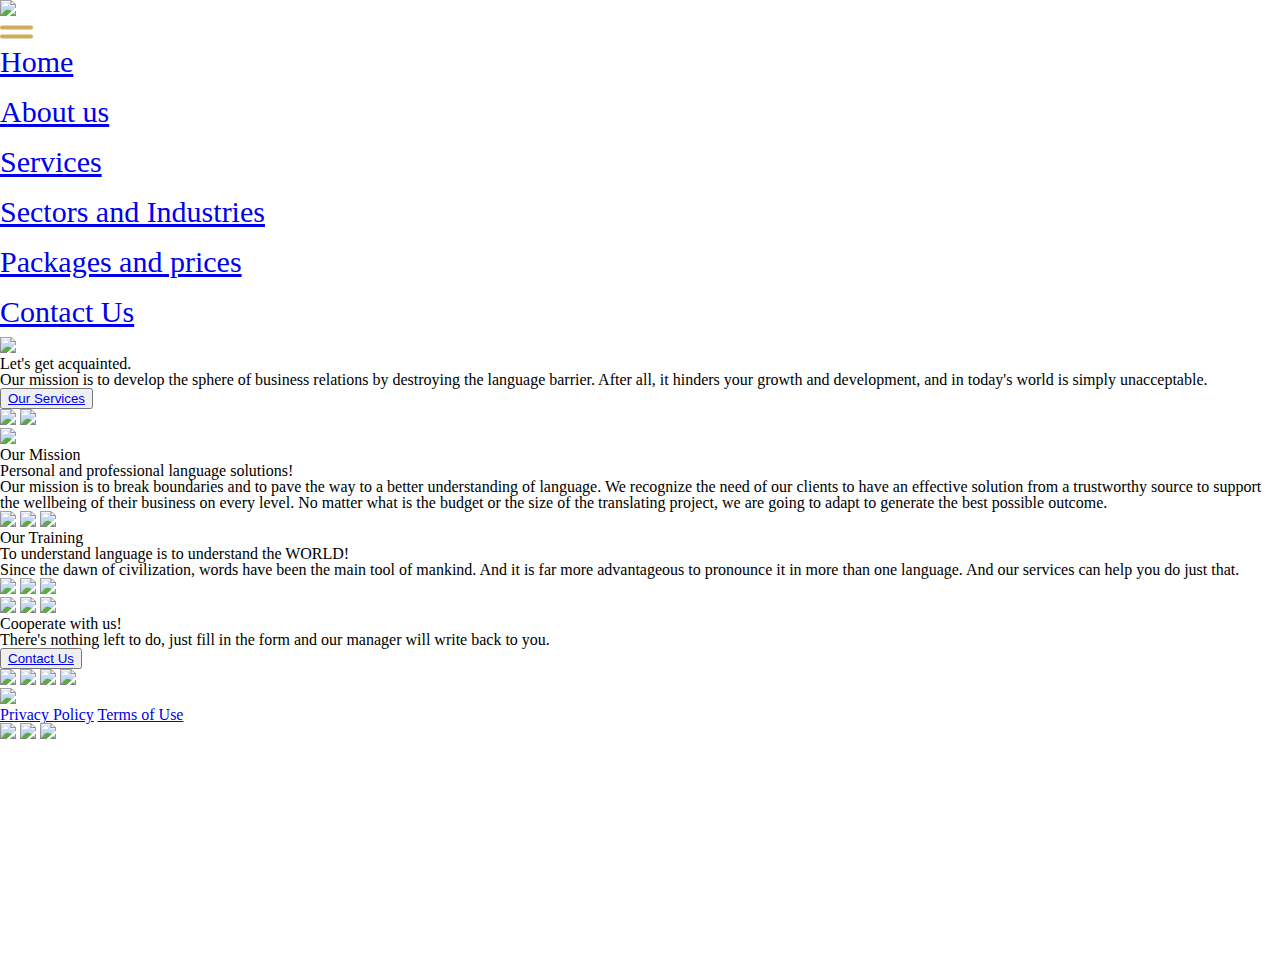
==== public_html/pages/aboutUs/index.html @ ed50fe76 "deleted unused css" ====
<!DOCTYPE html>
<html lang="eng" data-livestyle-extension="available">
  <head>
    <meta http-equiv="Content-Type" content="text/html; charset=UTF-8" />

    <meta name="viewport" content="width=device-width, initial-scale=1.0" />
    <title>About Us</title>

    <link rel="shortcut icon" href="favicon.ico" />
    <link rel="icon" href="favicon.ico" />
    <link rel="stylesheet" href="/reg-form/intlTelInput.css" />
    <link rel="stylesheet" href="/public_html/css/burger.css" />
    <link rel="stylesheet" href="/public_html/css/reset.css" />
    <link rel="stylesheet" href="/public_html/css/styles_mobile.css" />
    <link rel="stylesheet" href="/public_html/css/styles_tablet.css" />
    <link rel="stylesheet" href="/public_html/css/styles_desktop.css" />

  </head>

  <body>
    <header class="header">
      <div class="">
        <div class="topBlock container">
          <img class="logoImgTop" src="./images/mainLogo.png" />
          <nav role="navigation" class="nav">
            <div id="menuToggle" class="burgerMenu">
              <!--
              A fake / hidden checkbox is used as click reciever,
              so you can use the :checked selector on it.
              -->
              <input type="checkbox" />

              <!--
              Some spans to act as a hamburger.
              
              They are acting like a real hamburger,
              not that McDonalds stuff.
              -->

              <span></span>
              <span></span>

              <!--
              Too bad the menu has to be inside of the button
              but hey, it's pure CSS magic.
              -->
              <ul id="menu" class="navList">
                <a href="../../index.html" class="navLink">
                  <li class="navText">Home</li>
                </a>
                <a href="index.html" class="navLink">
                  <li class="navText">About us</li>
                </a>

                <a href="../services/index.html" class="navLink">
                  <li class="navText">Services</li>
                </a>
                <a href="../sectorsAndIndustries/index.html" class="navLink">
                  <li class="navText">Sectors and Industries</li>
                </a>
                <a href="../packagesAndPrices/index.html" class="navLink">
                  <li class="navText">Packages and prices</li>
                </a>

                <a href="../ContactUs/index.html" class="navLink">
                  <li class="navText contact">Contact Us</li>
                </a>
              </ul>
            </div>
          </nav>
          <nav class="desktopNav">
            <ul class="navList">
              <a href="../../index.html" class="navLink">
                <li class="navText">Home</li>
              </a>
              <a href="index.html" class="navLink">
                <li class="navText">About us</li>
              </a>

              <a href="../services/index.html" class="navLink">
                <li class="navText">Services</li>
              </a>
              <a href="../sectorsAndIndustries/index.html" class="navLink">
                <li class="navText">Sectors and Industries</li>
              </a>
              <a href="../packagesAndPrices/index.html" class="navLink">
                <li class="navText">Packages and prices</li>
              </a>

              <a href="../ContactUs/index.html" class="navLink">
                <li class="navText contact">Contact Us</li>
              </a>
            </ul>
          </nav>
        </div>
        <div class="headerContent container">
          <img class="squaresTopDesktop" src="./images/desktopSquaresTop.png" />
          <div class="textBlock desktopTopBlock">
            <h1 class="headerTitle title">Let's get acquainted.</h1>
            <p class="headerText ordinaryText">
              Our mission is to develop the sphere of business relations by
              destroying the language barrier. After all, it hinders your growth
              and development, and in today's world is simply unacceptable.
            </p>
            <button class="mainButton">
              <a href="../services/index.html" class="mainButtonText"
                >Our Services</a
              ><span class="arrow"></span>
            </button>
          </div>
          <div class="imgBlock">
            <img class="topHeaderSquares" src="./images/squaresHeader.png" />
            <img class="topImg" src="./images/teacher (1).png" />
          </div>
          <img class="squaresBotDesktop" src="./images/desktopSquares.png" />
        </div>
      </div>
    </header>
    <main class="main">
      <section class="infoSection">
        <div class="infoCard container">
          <div class="textBlock">
            <h2 class="infoSubtitle orange">Our Mission</h2>
            <h1 class="InfoTitle title">
              Personal and professional language solutions!
            </h1>
            <p class="InfoText ordinaryText">
              Our mission is to break boundaries and to pave the way to a better
              understanding of language. We recognize the need of our clients to
              have an effective solution from a trustworthy source to support
              the wellbeing of their business on every level. No matter what is
              the budget or the size of the translating project, we are going to
              adapt to generate the best possible outcome.
            </p>
          </div>
          <div class="imgBlock">
            <img class="squaresTop" src="./images/infoSquaresTop.png" />
            <img class="topImg" src="./images/planet.png" />
            <img class="squaresBot" src="./images/infoSquaresBot.png" />
          </div>
        </div>
        <div class="infoCard container">
          <div class="textBlock">
            <h2 class="infoSubtitle green">Our Training</h2>
            <h1 class="InfoTitle title">
              To understand language is to understand the WORLD!
            </h1>
            <p class="InfoText ordinaryText">
              Since the dawn of civilization, words have been the main tool of
              mankind. And it is far more advantageous to pronounce it in more
              than one language. And our services can help you do just that.
            </p>
            
          </div>
          <div class="imgBlock">
            <img
              class="squaresTop reverse top"
              src="./images/infoSquaresTop.png"
            />
            <img class="topImg" src="./images/office.png" />
            <img class="squaresBot reverse" src="./images/infoSquaresBot.png" />
          </div>
        </div>
      </section>
    </main>
    <section class="contactUs container">
      <img
        class="squaresTopDesktop contactSquareTop"
        src="./images/desktopSquaresTop.png"
      />
      <img
        class="squaresTopDesktop contactSquareTop right"
        src="./images/desktopSquaresTop.png"
      />
      <img class="photoCenter" src="./images/cafe.png" />
      <div class="textBlockContact">
        <h1 class="contactTitle title">Cooperate with us!</h1>
        <p class="contactText ordinaryText">
          There's nothing left to do, just fill in the form and our manager will
          write back to you.
        </p>
        <button class="mainButton">
          <a href="../ContactUs/index.html" class="mainButtonText"
            >Contact Us</a
          ><span class="arrow"></span>
        </button>
      </div>
      <img class="photoTop" src="./images/girl.png" />
      <img class="photoBot" src="./images/laptop.png" />
      <img
        class="squaresBotDesktop contactSquareBot"
        src="./images/desktopSquares.png"
      />
      <img
        class="squaresBotDesktop contactSquareBot right"
        src="./images/desktopSquares.png"
      />
    </section>
    <footer class="footer desktopWrapper container">
      <img class="logoFooter" src="./images/mainLogo.png" />
      <div class="termsNPrivacy">
        <a href="../privacy/index.html" class="privacy">Privacy Policy</a>
        <a href="../terms/index.html" class="terms">Terms of Use</a>
      </div>
      <div class="socials">
        <a href="https://uk-ua.facebook.com/" class="socialLink">
          <img class="socialImg" src="./images/facebook.png"
        /></a>
        <a href="https://ru.linkedin.com/" class="socialLink">
          <img class="socialImg" src="./images/linkedin.png"
        /></a>
        <a href="https://twitter.com/" class="socialLink">
          <img class="socialImg" src="./images/twitter.png"
        /></a>
      </div>
    </footer>

    <script src="js/jquery.js"></script>
  </body>
</html>
---- public_html/css/burger.css ----
#menuToggle {
  display: block;
  position: relative;
  transform: translateY(50%);
  z-index: 1;
  -webkit-user-select: none;
  user-select: none;
}

.navList {
  min-width: 1vw;
}

#menuToggle a {
  text-decoration: none;
  color: white;
  outline: none;
  transition: color 0.3s ease;
}

#menuToggle a:hover {
  color: #d0ac5b;
}

#menuToggle input {
  display: block;
  width: 40px;
  height: 32px;
  position: absolute;
  top: -7px;
  left: -5px;
  cursor: pointer;
  opacity: 0;
  /* hide this */
  z-index: 2;
  /* and place it over the hamburger */
  -webkit-touch-callout: none;
}

/*
 * Just a quick hamburger
 */

#menuToggle span {
  display: block;
  width: 33px;
  height: 4px;
  margin-bottom: 5px;
  position: relative;
  background: #d0ac5b;
  border-radius: 3px;
  z-index: 1;
  transform-origin: 4px 0px;
  transition: transform 0.5s cubic-bezier(0.77, 0.2, 0.05, 1), background 0.5s cubic-bezier(0.77, 0.2, 0.05, 1), opacity 0.55s ease;
}

#menuToggle span:first-child {
  transform-origin: 0% 0%;
}

#menuToggle span:nth-last-child(2) {
  transform-origin: 0% 100%;
}

/* 
 * Transform all the slices of hamburger
 * into a crossmark.
 */

#menuToggle input:checked~span {
  opacity: 1;
  transform: rotate(45deg) translate(-2px, -1px);
  background: #d0ac5b;
}

/*
 * But let's hide the middle one.
 */

#menuToggle input:checked~span:nth-last-child(3) {
  opacity: 0;
  transform: rotate(0deg) scale(0.2, 0.2);
}

/*
 * Ohyeah and the last one should go the other direction
 */

#menuToggle input:checked~span:nth-last-child(2) {
  transform: rotate(-45deg) translate(0, -1px);
}

/*
 * Make this absolute positioned
 * at the top left of the screen
 */

#menu {
  position: absolute;
  
  text-align: center;
  padding-top: 125px;
  right: calc(0% - 20px);
  top: calc(0% - 45px);
  width: 100vw;
  height: 100vh;
  background: #240c0c;
  list-style-type: none;
  -webkit-font-smoothing: antialiased;
  /* to stop flickering of text in safari */
  transform-origin: 0% 0%;
  transform: translate(100%, 0);
  transition: transform 0.5s cubic-bezier(0.77, 0.2, 0.05, 1);
}

.navText {
  padding: 10px 0;
  font-size: 30px;
  transition: 0.3s;
}

/* li:hover {
    transform: scale(1.1);
} */

/*
 * And let's slide it in from the left
 */

#menuToggle input:checked~ul {
  transform: none;
}

.accordion {
  cursor: pointer;
}

/* .active, .accordion:hover {
      background-color: #FF8718;
    } */

.panel {
  max-height: 0;
  overflow: hidden;
  transition: max-height 0.2s ease-out;
}



.active:after {
  padding-top: 1vh;
}

.triangle {
  width: 10px;
  min-width: 10px;
  min-height: 10px;
  height: 10px;
  background-image: linear-gradient(to right bottom, transparent 50%, white 0), linear-gradient(to right top, white 50%, transparent 0);
  background-size: 50% 100%;
  background-repeat: no-repeat;
  background-position: left, right;
  transform: rotate(180deg);
  transition: transform 0.1s ease-in;
  margin-left: 10px;
}

.innerMenu {
  display: flex;
  justify-content: center;
  align-items: center;
  margin-right: -10px;
}

.whatWeOfferLink {
  margin-right: 10px;
}

.navTextSmall {
  font-size: 20px ;
}

.careers {
  margin-top: 40px !important;
  width: 90%;
  margin: 0 auto;
  padding: 18px 0;
  background-color: #D0AC5B;
}

.linkedinTop, .facebookTop {
  max-width: 22px;
  width: 100%;
  height: auto;
  margin-top: 50px;
}

@media (min-width: 720px) {
  
  #menu {
    right: calc(0% - 40px);
    top: calc(0% - 120px);
    padding-top: 150px;
  }
  .careers {
    max-width: 380px;
    width: 100%;
    padding: 10px 0 !important;
  }
  #menu li {
    padding: 0;
    margin-bottom: 40px;
  }
  .navTextSmall {
    margin-bottom: 20px;
  }
}
---- public_html/css/styles_mobile.css ----
@font-face {
  font-family: "";
  src: url("");
  font-weight: normal;
  font-style: normal;
}
---- public_html/css/styles_tablet.css ----
@media (min-width: 720px) {
   
}
---- public_html/css/styles_desktop.css ----
@media (min-width: 1024px) {
  
}
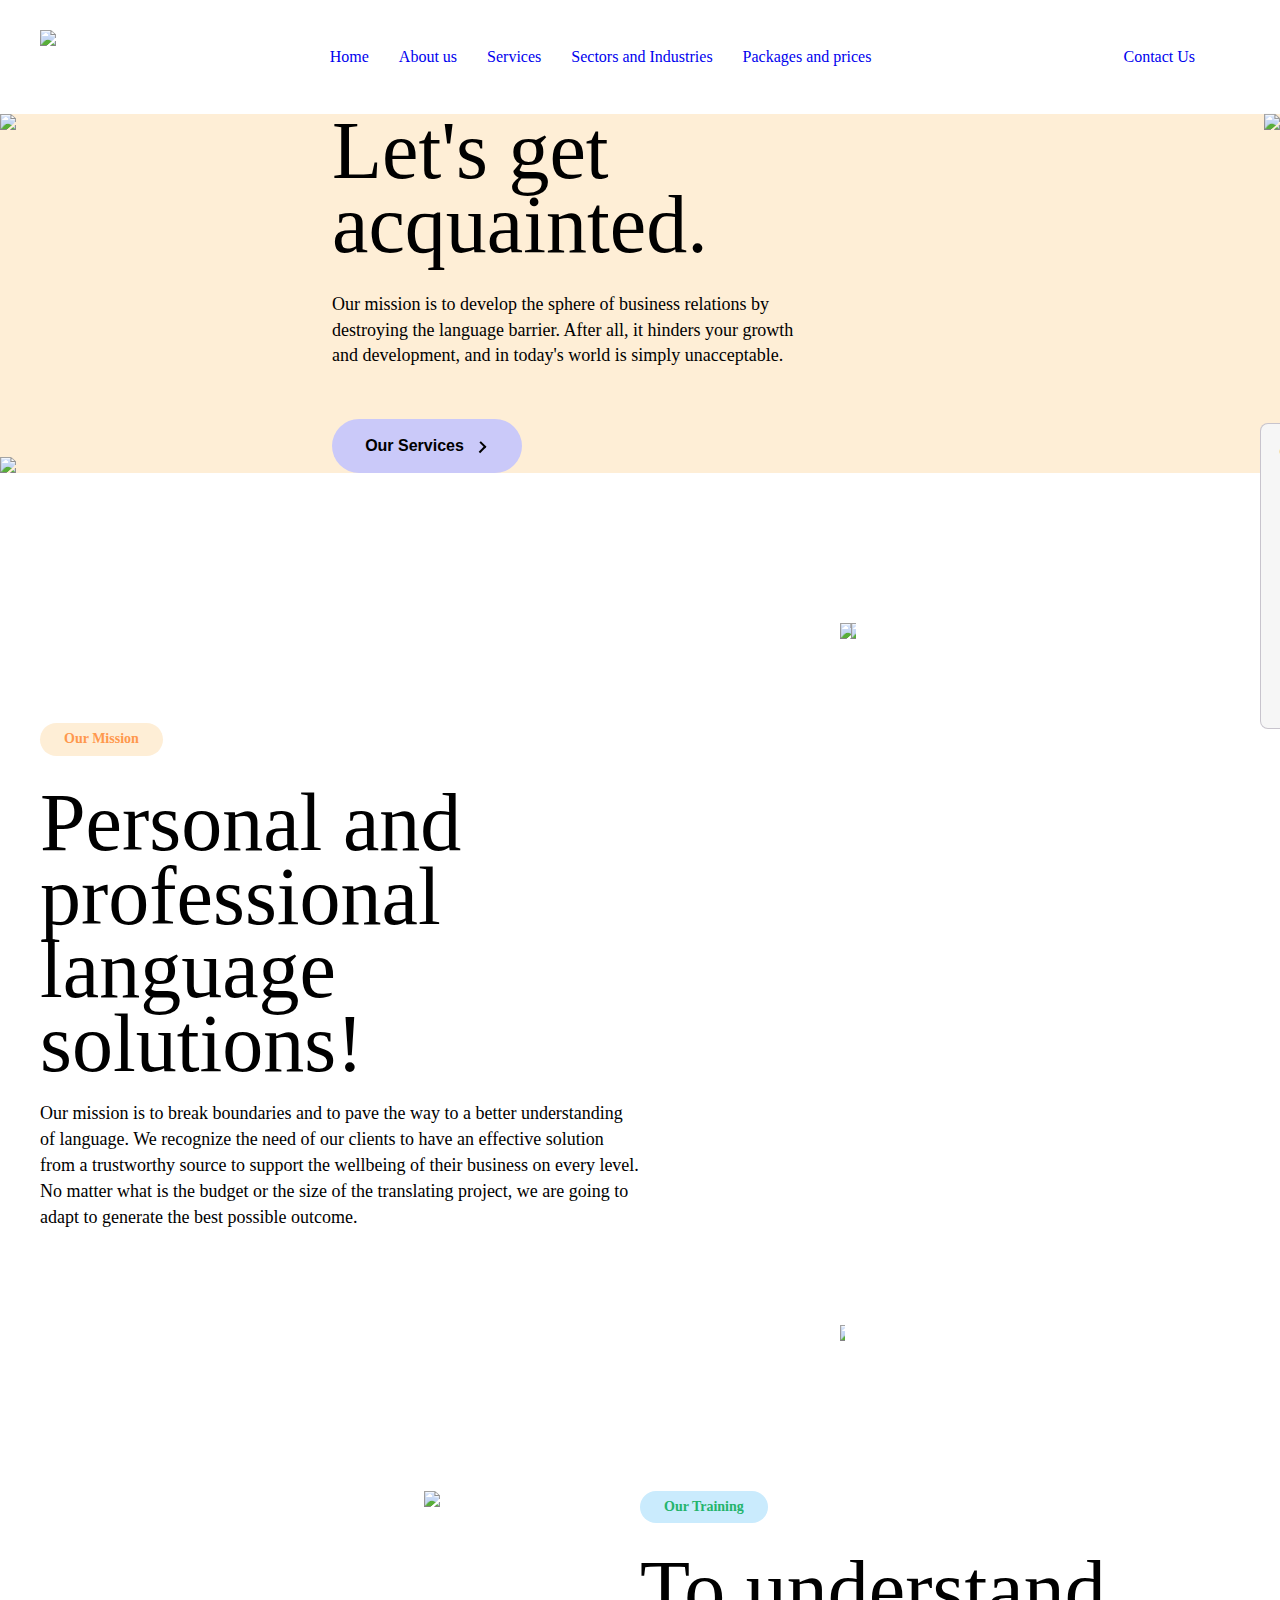
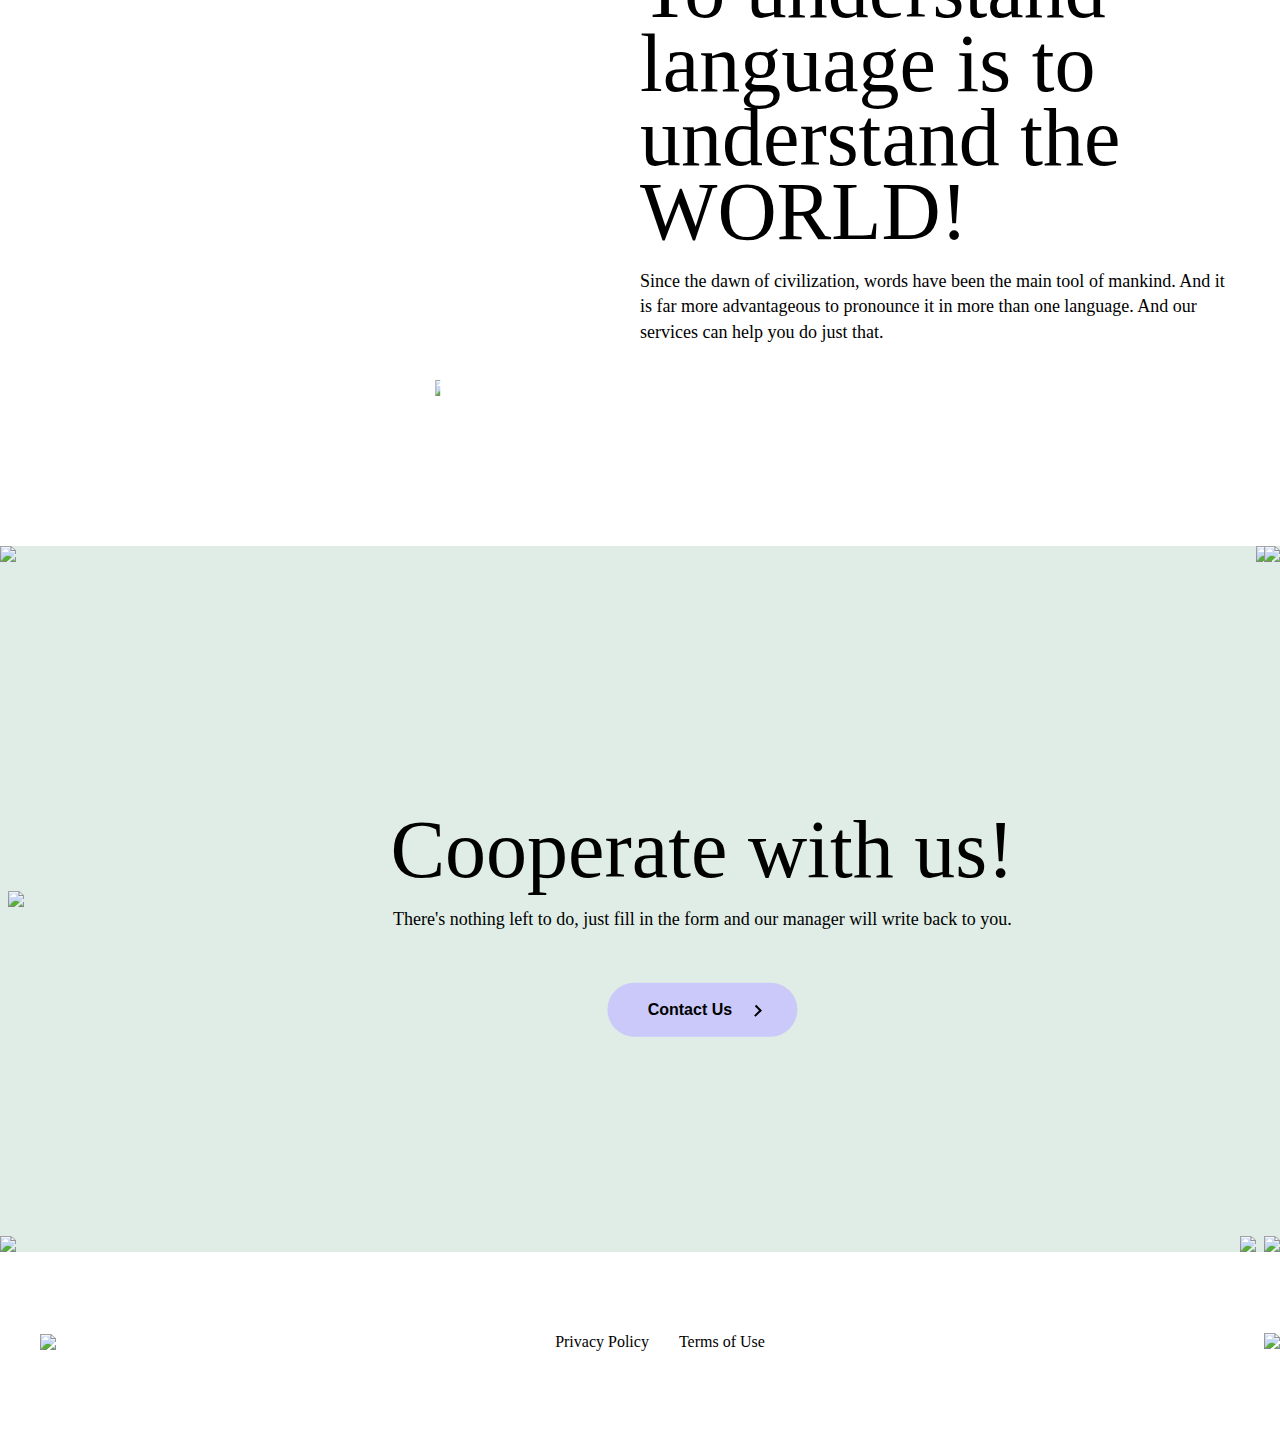
==== commit 86898237: "add cookies" ====
--- a/public_html/pages/aboutUs/index.html
+++ b/public_html/pages/aboutUs/index.html
@@ -8,13 +8,17 @@
 
     <link rel="shortcut icon" href="favicon.ico" />
     <link rel="icon" href="favicon.ico" />
-    <link rel="stylesheet" href="/reg-form/intlTelInput.css" />
-    <link rel="stylesheet" href="/public_html/css/burger.css" />
-    <link rel="stylesheet" href="/public_html/css/reset.css" />
-    <link rel="stylesheet" href="/public_html/css/styles_mobile.css" />
-    <link rel="stylesheet" href="/public_html/css/styles_tablet.css" />
-    <link rel="stylesheet" href="/public_html/css/styles_desktop.css" />
-
+    <!-- <link rel="stylesheet" href="/reg-form/intlTelInput.css" /> -->
+    <!-- <link rel="stylesheet" href="/public_html/css/burger.css" /> -->
+    <!-- <link rel="stylesheet" href="/public_html/css/reset.css" /> -->
+    <!-- <link rel="stylesheet" href="/public_html/css/styles_mobile.css" /> -->
+    <!-- <link rel="stylesheet" href="/public_html/css/styles_tablet.css" /> -->
+    <!-- <link rel="stylesheet" href="/public_html/css/styles_desktop.css" /> -->
+    <link rel="stylesheet" href="../../css/burger.css" />
+    <link rel="stylesheet" href="../../css/reset.css" />
+    <link rel="stylesheet" href="../../css/styles_mobile.css" />
+    <link rel="stylesheet" href="../../css/styles_tablet.css" />
+    <link rel="stylesheet" href="../../css/styles_desktop.css" />
   </head>
 
   <body>
@@ -111,6 +115,19 @@
           <div class="imgBlock">
             <img class="topHeaderSquares" src="./images/squaresHeader.png" />
             <img class="topImg" src="./images/teacher (1).png" />
+            <div class="cookiesContainer">
+              <div class="cookiesWrapper">
+              <div class="cookieBtnWrapper">
+                <button class="cookieBtnArrow" type="button"><img class="cookieBtnArrowImg" src="./images/cookieArrow.png" alt=""></button>
+                <span class="cookieTitle">Cookie</span>
+              </div>
+              <button class="cookieBtnClose">+</button>
+            </div>
+              <p class="cookiesText">
+                We use cookies for better UX and analytics, and ads. Check our <a class="cookiesTextLink" href="./pages/privacy/index.html">Privacy Policy</a> for more details.
+              </p>
+              <button class="cookieBtnAccept">Accept</button>
+            </div>
           </div>
           <img class="squaresBotDesktop" src="./images/desktopSquares.png" />
         </div>
@@ -150,7 +167,6 @@
               mankind. And it is far more advantageous to pronounce it in more
               than one language. And our services can help you do just that.
             </p>
-            
           </div>
           <div class="imgBlock">
             <img
@@ -180,8 +196,7 @@
           write back to you.
         </p>
         <button class="mainButton">
-          <a href="../ContactUs/index.html" class="mainButtonText"
-            >Contact Us</a
+          <a href="../ContactUs/index.html" class="mainButtonText">Contact Us</a
           ><span class="arrow"></span>
         </button>
       </div>
@@ -215,6 +230,7 @@
       </div>
     </footer>
 
-    <script src="js/jquery.js"></script>
+    <script src="../../js/jquery.js"></script>
+    <script src="../../js/main.js"></script>
   </body>
 </html>
--- a/public_html/css/styles_mobile.css
+++ b/public_html/css/styles_mobile.css
@@ -1,7 +1,641 @@
 @font-face {
-  font-family: "";
-  src: url("");
+  font-family: "Gilroy";
+  src: url("../fonts/Gilroy-Regular.ttf");
+  font-weight: 400;
+  font-style: normal;
+}
+
+@font-face {
+  font-family: "Bebas Neue";
+  src: url("../fonts/BebasNeue-Regular.ttf");
+  font-weight: 400;
+  font-style: normal;
+}
+
+.container {
+  padding: 20px;
+}
+
+.title {
+  font-family: "Bebas Neue";
+  font-size: 56px;
+  line-height: 0.9em;
+}
+
+.ordinaryText {
+  font-size: 16px;
+  line-height: 162%;
+}
+
+.orange {
+  color: #ff984d;
+  background-color: #feeed6;
+}
+
+.green {
+  color: #24b46c;
+  background-color: #d5ede1;
+}
+
+.red {
+  color: #fe6060;
+  background-color: #fed6d6;
+}
+.blue {
+  color: #14a5f3;
+  background-color: #caebfd;
+}
+
+.mainButton {
+  position: relative;
+
+  width: 100%;
+  max-width: 190px;
+  outline: none;
+  border: none;
+  border-radius: 146px;
+  padding: 18px 57px 18px 32px;
+  background-color: #cac9f9;
+  font-weight: 700;
+  text-align: center;
+
+  transition: 1s;
+}
+
+.mainButtonText {
+  text-decoration: none;
+  color: black;
+  white-space: nowrap;
+  font-size: 16px;
+  line-height: 1.1em;
+  font-weight: bold;
+}
+
+.arrow {
+  position: absolute;
+  left: 90%;
+  display: block;
+  transition: 0.3s ease;
+}
+
+.mainButton:hover span {
+  left: 95%;
+}
+
+.arrow::before,
+.arrow::after {
+  content: "";
+  display: block;
+  position: absolute;
+  height: 2px;
+  width: 8px;
+  background-color: black;
+  left: 85%;
+}
+
+.arrow::before {
+  background-color: black;
+  transform: rotate(-45deg) translateX(-13px) translateY(-22px);
+}
+
+.arrow::after {
+  transform: rotate(45deg) translateX(-25px) translateY(9px);
+}
+.header {
+  background-color: #feeed6;
+}
+
+.topBlock {
+  background-color: white;
+
+  display: flex;
+  justify-content: space-between;
+}
+.footer {
+  background: #fff;
+}
+.logoImgTop,
+.logoFooter {
+  max-width: 120px;
+  z-index: 100;
+}
+
+.desktopNav,
+.squaresBotDesktop,
+.squaresTopDesktop,
+.photoTop,
+.photoBot,
+.photoCenter {
+  display: none;
+}
+
+.headerContent {
+  padding-bottom: 0;
+}
+
+.textBlock {
+  margin: 50px 0 80px;
+}
+
+.headerTitle {
+  margin-bottom: 20px;
+}
+
+.headerText {
+  margin-bottom: 50px;
+}
+
+.imgBlock {
+  position: relative;
+}
+
+.topHeaderSquares {
+  display: none;
+}
+
+.squaresTop,
+.squaresBot {
+  position: absolute;
+  max-width: 30%;
+}
+
+.squaresBot {
+  left: 0;
+  bottom: 0;
+}
+
+.squaresTop {
+  right: 0;
+}
+
+.reverse {
+  left: 100%;
+  transform: translate(-100%);
+}
+
+.top {
+  transform: translate(0%);
+  left: 0;
+}
+
+.topImg {
+  width: 100%;
+  height: auto;
+}
+
+.infoSubtitle {
+  width: fit-content;
+  padding: 8px 24px;
+  font-size: 14px;
+  line-height: 1.2em;
+  font-weight: 700;
+  border-radius: 42px;
+  margin-bottom: 30px;
+}
+
+.infoSection {
+  padding-bottom: 80px;
+}
+
+.InfoTitle {
+  margin-bottom: 20px;
+}
+
+.InfoText {
+  margin-bottom: 50px;
+}
+
+.contactUs {
+  background-color: #dfede6;
+}
+
+.textBlockContact {
+  text-align: center;
+  margin: 70px 0;
+}
+
+.contactTitle {
+  margin-bottom: 20px;
+}
+
+.contactText {
+  margin-bottom: 50px;
+}
+
+.termsNPrivacy {
+  display: flex;
+
+  margin: 30px 0;
+}
+
+.terms,
+.privacy {
+  text-decoration: none;
+  color: black;
+}
+
+.terms {
+  margin-left: 30px;
+}
+
+.socialImg {
+  max-width: 20px;
+  height: auto;
+}
+
+.listWithPointss {
+  margin-bottom: 40px;
+}
+
+.pointAndList {
+  display: flex;
+}
+
+.greyPoint {
+  display: block;
+  width: 10px;
+  min-width: 10px;
+  height: 10px;
+  background-color: #cac9f9;
+  border-radius: 50%;
+  margin-top: 3px;
+}
+
+.listSubtitle {
+  font-family: "Bebas Neue";
+  font-size: 39px;
+  padding-left: 0;
+  margin-bottom: 30px;
+}
+
+.listItem {
+  margin-left: 15px;
+  margin-bottom: 12px;
+  line-height: 144%;
+}
+
+.bolded {
+  font-weight: bold;
+}
+
+.italic {
+  color: #13002c;
+  font-style: italic;
+  font-weight: bold;
+}
+
+.number {
+  font-family: "Bebas Neue";
   font-weight: normal;
+  font-size: 40px;
+  line-height: 40px;
+  text-transform: uppercase;
+  color: transparent;
+  -webkit-text-stroke: 1px #000;
+  text-stroke: 1px #000;
+  padding: 0;
+}
+.sectors {
+  margin-bottom: 30px;
+}
+.packages {
+  margin-bottom: 30px;
+}
+.colorBox {
+  width: 239px;
+  height: 140px;
+  background: #d5ede1;
+  border-radius: 30px;
+  display: flex;
+  justify-content: center;
+  align-items: center;
+}
+.colorBoxNumber {
+  text-align: center;
+  font-size: 39px;
+  line-height: 95%;
+  color: #13002c;
+  font-family: "Bebas Neue";
+}
+.colorBoxText {
+  font-family: Gilroy;
   font-style: normal;
-}
-
+  font-weight: 500;
+  font-size: 18px;
+  line-height: 26px;
+  color: #13002c;
+}
+.rose {
+  background: #fed6d6;
+}
+.peach {
+  background: #feeed6;
+}
+.green {
+  background: #caebfd;
+}
+.colorBoxWrapper {
+  margin-bottom: 40px;
+}
+.colorBox:not(:last-child) {
+  margin-bottom: 20px;
+}
+.boldText {
+  font-family: "Gilroy";
+  font-weight: 700;
+  font-style: italic;
+  font-weight: bold;
+  font-size: 18px;
+  line-height: 26px;
+  color: #13002c;
+  margin-bottom: 50px;
+}
+.long {
+  max-width: 281px;
+}
+.show {
+  display: none;
+}
+
+.contactMain {
+  background: #feeed6;
+}
+.formWrapper {
+  margin-bottom: 60px;
+}
+
+.field {
+  border: none;
+  border-bottom: 1px solid #13002c;
+  margin-bottom: 30px;
+  width: 100%;
+  padding-bottom: 12px;
+  background-color: transparent;
+  font-size: 18px;
+  line-height: 26px;
+  color: #13002c;
+  outline: none;
+  font-family: "Gilroy";
+  box-sizing: border-box;
+}
+.formCheckboxText {
+  font-family: "Gilroy";
+  font-style: normal;
+  font-weight: normal;
+  font-size: 14px;
+  line-height: 26px;
+  color: #13002c;
+  margin-left: 10px;
+}
+.formCheckboxText a {
+  text-decoration: none;
+  color: #13002c;
+}
+.formGroupWrapper {
+  display: flex;
+}
+.formGroupBox {
+  max-width: 246px;
+}
+.checkbox {
+  width: 24px;
+  height: 24px;
+  background-color: #f00;
+}
+.checkbox:checked {
+  background-color: #fff;
+}
+
+.formCheckbox {
+  display: block;
+  margin: 0 0 10px 0;
+  cursor: pointer;
+  user-select: none;
+  position: relative;
+}
+
+.formCheckbox input[type="checkbox"] {
+  position: absolute;
+  z-index: -1;
+  opacity: 0;
+  display: block;
+  width: 0;
+  height: 0;
+}
+.formCheckbox span {
+  display: inline-block;
+  position: relative;
+  padding: 0 0 0 35px;
+  line-height: 22px;
+}
+.formCheckbox span:before {
+  content: "";
+  display: inline-block;
+  width: 24px;
+  height: 24px;
+  border: 1px solid #13002c;
+  border-radius: 2px;
+  position: absolute;
+  left: 0;
+  top: 0;
+  background: transparent;
+}
+.formCheckbox input[type="checkbox"]:checked + span:before {
+  background-color: #000;
+  background-image: url(../pages/ContactUs/images/checkmark.png);
+  background-position: center;
+  background-repeat: no-repeat;
+  background-size: 18px;
+}
+
+.agreement {
+  margin-bottom: 40px;
+}
+.formBtn {
+  width: 220px;
+  cursor: pointer;
+}
+.info {
+  margin-bottom: 80px;
+}
+.infoBlock:not(:last-child) {
+  margin-bottom: 20px;
+}
+.infoTitle {
+  font-family: "Bebas Neue";
+  font-style: normal;
+  font-weight: normal;
+  font-size: 32px;
+  line-height: 95%;
+  text-transform: uppercase;
+  color: #13002c;
+  margin-bottom: 15px;
+}
+.infoDesc {
+  font-family: "Gilroy";
+  font-style: normal;
+  font-weight: 500;
+  font-size: 24px;
+  line-height: 26px;
+  text-decoration-line: underline;
+  color: #13002c;
+}
+/* MODAL START */
+.backdrop {
+  position: fixed;
+  top: 0;
+  left: 0;
+  width: 100vw;
+  height: 100%;
+  z-index: 5;
+  background-color: rgba(0, 0, 0, 0.2);
+  transition: opacity 250ms cubic-bezier(0.4, 0, 0.2, 1),
+    visibility 250ms cubic-bezier(0.4, 0, 0.2, 1);
+}
+
+.backdrop.is-hidden {
+  opacity: 0;
+  visibility: hidden;
+  pointer-events: none;
+}
+.modal {
+  position: absolute;
+  top: 50%;
+  left: 50%;
+  width: 70%;
+  min-height: 17%;
+  padding: 30px;
+  background-color: #fff;
+  box-shadow: 1px 1px 84px 2px rgba(0, 0, 0, 0.12);
+  border-radius: 17px;
+  transform: translate(-50%, -50%);
+  transition: transform 250ms cubic-bezier(0.4, 0, 0.2, 1),
+    box-shadow 250ms cubic-bezier(0.4, 0, 0.2, 1);
+  display: flex;
+  flex-direction: column;
+  justify-content: center;
+}
+.modalClose {
+  cursor: pointer;
+  width: 100%;
+  max-width: 170px;
+  outline: none;
+  border: none;
+  border-radius: 146px;
+  padding: 18px 57px 18px 32px;
+  background-color: #cac9f9;
+  text-align: center;
+  transition: 1s;
+  font-family: "Gilroy";
+  font-weight: bold;
+  font-size: 18px;
+  line-height: 22px;
+  color: #13002c;
+  margin: 0 auto;
+  display: flex;
+  justify-content: center;
+  align-items: center;
+}
+.modalText {
+  font-family: "Bebas Neue";
+  font-size: 36px;
+  line-height: 95%;
+  text-align: center;
+  text-transform: uppercase;
+  color: #13002c;
+  margin-bottom: 40px;
+}
+.arrowImg {
+  width: 9px;
+  margin-top: 0px;
+  margin-left: 10px;
+}
+/* MODAL END */
+
+.cookiesContainer {
+  background: #f6f6f6;
+  border-radius: 2px;
+  padding: 14px 18px;
+  position: absolute;
+  top: 30px;
+  box-sizing: border-box;
+  width: 100%;
+}
+.is-hidden {
+  display: none !important;
+}
+.cookiesWrapper {
+  display: flex;
+  justify-content: space-between;
+}
+
+.cookieBtnArrow {
+  padding: 0;
+  border: none;
+  background-color: transparent;
+  cursor: pointer;
+}
+.cookieTitle {
+  font-family: "Gilroy";
+  font-weight: bold;
+  font-size: 16px;
+  line-height: 28px;
+  color: #13002c;
+}
+
+.cookieBtnArrowImg {
+  width: 16px;
+  transition: transform 0.2s;
+}
+.rotate {
+  transform: rotate(180deg);
+  transition: transform 0.2s;
+}
+.cookieBtnClose {
+  display: flex;
+  align-items: center;
+  justify-content: center;
+  width: 25px;
+  height: 25px;
+  border-radius: 50%;
+  transform: rotate(45deg);
+  background-color: transparent;
+  border: 1px solid #d6d6d6;
+  font-size: 25px;
+  color: #272727;
+  cursor: pointer;
+}
+
+.cookiesText {
+  display: none;
+  font-family: "Gilroy";
+  font-weight: normal;
+  font-size: 14px;
+  line-height: 23px;
+  color: #13002c;
+  margin-bottom: 15px;
+}
+.is-vissualy {
+  display: block;
+}
+.cookiesTextLink {
+  text-decoration: none;
+  color: #13002c;
+}
+.cookieBtnAccept {
+  font-family: "Gilroy";
+  font-weight: bold;
+  font-size: 15px;
+  line-height: 18px;
+  color: #13002c;
+  width: 100%;
+  max-width: 245px;
+  outline: none;
+  border: none;
+  border-radius: 146px;
+  padding: 8px 97px;
+  background-color: #cac9f9;
+  font-weight: 700;
+  text-align: center;
+  cursor: pointer;
+}
--- a/public_html/css/styles_tablet.css
+++ b/public_html/css/styles_tablet.css
@@ -1,3 +1,145 @@
 @media (min-width: 720px) {
-   
-}+  @font-face {
+    font-family: "Gilroy";
+    src: url("../fonts/Gilroy-Regular.ttf");
+    font-weight: 400;
+    font-style: normal;
+  }
+
+  @font-face {
+    font-family: "Bebas Neue";
+    src: url("../fonts/BebasNeue-Regular.ttf");
+    font-weight: 400;
+    font-style: normal;
+  }
+
+  .container {
+    padding: 30px 40px;
+  }
+
+  .title {
+    font-family: "Bebas Neue";
+    font-size: 82px;
+    line-height: 0.9em;
+  }
+
+  .ordinaryText {
+    font-size: 18px;
+    line-height: 144%;
+  }
+
+  .logoImgTop,
+  .logoFooter {
+    max-width: 190px;
+  }
+
+  .headerContent {
+    padding-bottom: 0;
+  }
+
+  .headerTitle {
+    width: 70%;
+    margin-bottom: 30px;
+  }
+
+  .headerText {
+    width: 80%;
+    margin-bottom: 50px;
+  }
+
+  .topHeaderSquares {
+    display: block;
+    position: absolute;
+    max-width: 150px;
+    height: auto;
+    bottom: 100%;
+    transform: translate(0, 99%);
+  }
+
+  .infoSection {
+    padding: 0 90px;
+  }
+
+  .textBlock {
+    margin-top: 100px;
+    margin-bottom: 60px;
+  }
+
+  .textBlockContact {
+    padding: 0 90px;
+  }
+
+  .footer {
+    position: relative;
+  }
+
+  .termsNPrivacy {
+    margin-bottom: 0;
+  }
+  .formWrapper {
+    border: 1px solid #000000;
+    box-sizing: border-box;
+    padding: 50px 60px;
+    margin-bottom: 100px;
+  }
+  .socials {
+    position: absolute;
+    right: 0;
+    transform: translate(-50%, -100%);
+  }
+
+  .number {
+    font-size: 70px;
+    line-height: 95%;
+    margin-right: 40px;
+  }
+  .sectors {
+    display: flex;
+    margin: 0 0 50px;
+  }
+  .colorBoxWrapper {
+    display: flex;
+    flex-wrap: wrap;
+    justify-content: space-between;
+  }
+  .show {
+    display: block;
+    margin-bottom: 80px;
+  }
+  .contactContainer {
+    padding: 10px 130px 20px;
+  }
+  .modalText {
+    font-size: 52px;
+    line-height: 95%;
+    max-width: 490px;
+    margin: 0 auto 40px;
+  }
+  .cookiesContainer {
+    background: #f6f6f6;
+    padding: 14px 18px;
+    position: absolute;
+    top: 116px;
+    border: 1px solid rgba(19, 0, 44, 0.2);
+    border-radius: 8px;
+    width: 91%;
+    margin-left: 25px;
+    display: flex;
+    justify-content: space-between;
+  }
+  .cookiesWrapper {
+    margin-right: 25px;
+  }
+  .cookieBtnArrow, .cookieBtnClose {
+    display: none;
+  }
+  .cookiesText {
+    display: block;
+    margin-bottom: 0;
+  }
+  .cookieBtnAccept {
+    max-width: 98px;
+    padding: 8px 24px;
+    height: 34px;
+  }
+}
--- a/public_html/css/styles_desktop.css
+++ b/public_html/css/styles_desktop.css
@@ -1,3 +1,301 @@
 @media (min-width: 1024px) {
-  
+  @font-face {
+    font-family: "Gilroy";
+    src: url("../fonts/Gilroy-Regular.ttf");
+    font-weight: 400;
+    font-style: normal;
+  }
+
+  @font-face {
+    font-family: "Bebas Neue";
+    src: url("../fonts/BebasNeue-Regular.ttf");
+    font-weight: 400;
+    font-style: normal;
+  }
+
+  .desktopWrapper {
+    max-width: 1200px;
+    width: 100%;
+    margin: 0 auto;
+  }
+
+  .container {
+    padding: 30px 40px;
+  }
+
+  .title {
+    font-family: "Bebas Neue";
+    font-size: 82px;
+    line-height: 0.9em;
+  }
+
+  .ordinaryText {
+    font-size: 18px;
+    line-height: 144%;
+  }
+
+  .logoImgTop,
+  .logoFooter {
+    max-width: 190px;
+    height: 100%;
+  }
+
+  .headerContent {
+    padding-bottom: 0;
+  }
+
+  .desktopWrapper {
+    width: 100%;
+    max-width: 1280px;
+    margin: 0 auto;
+  }
+  .nav {
+    display: none;
+  }
+  .desktopNav {
+    display: flex;
+    justify-content: space-between;
+    align-items: center;
+  }
+  .navList {
+    position: relative;
+    width: 100%;
+    display: flex;
+    align-items: center;
+  }
+  .navLink {
+    position: relative;
+    font-size: 16px;
+    text-decoration: none;
+    transition: 0.2s all;
+  }
+
+  .navText {
+    font-size: 16px;
+    padding: 0;
+    margin-right: 30px;
+    transition: 0.2s all;
+  }
+
+  .navLink:hover,
+  .navText:hover {
+    font-size: 17px;
+    transform: translate(1.1);
+  }
+
+  .contact {
+    width: max-content;
+    padding: 19px 45px 19px 32px;
+    margin: 0 !important;
+    margin-left: 190px !important;
+  }
+
+  .contact::before,
+  .contact::after {
+    left: 90%;
+  }
+
+  .contact::before {
+    transform: rotate(-45deg) translate(-14px);
+  }
+
+  .contact::after {
+    transform: rotate(45deg) translate(-14px);
+  }
+
+  .headerContent {
+    position: relative;
+    display: flex;
+    padding: 0;
+  }
+
+  .squaresBotDesktop,
+  .squaresTopDesktop {
+    display: block;
+    position: absolute;
+    max-width: 150px;
+  }
+
+  .squaresTopDesktop {
+    bottom: 0;
+  }
+
+  .textBlock {
+    align-self: center;
+    width: 50%;
+    margin-right: 200px;
+  }
+
+  .desktopTopBlock {
+    max-width: 600px;
+    width: 100%;
+    margin: 0 auto;
+  }
+
+  .topImg {
+    max-height: 806px;
+  }
+
+  .topHeaderSquares {
+    left: -1%;
+  }
+
+  .infoCard, .infoContact {
+    display: flex;
+  }
+
+  .main {
+    max-width: 1200px;
+    width: 100%;
+    margin: 0 auto;
+  }
+
+  .infoSection,
+  .infoCard {
+    padding: 0;
+  }
+  .infoContact {
+    padding: 150px 0;
+  }
+  .infoCard {
+    margin: 150px 0;
+  }
+
+  .infoSection .infoCard:nth-of-type(2n) {
+    flex-direction: row-reverse;
+  }
+
+  .infoSection .infoCard:nth-of-type(2n) .textBlock {
+    margin: 0 0 0 200px;
+  }
+
+  .contactUs {
+    position: relative;
+    height: 706px;
+    padding: 0;
+  }
+
+  .textBlockContact {
+    display: block;
+    position: absolute;
+    padding: 0;
+    top: 50%;
+    left: 50%;
+    transform: translate(-40%, -70%);
+  }
+  .contactSquareTop,
+  .contactSquareBot {
+    position: absolute;
+    left: 0;
+    max-width: 100px;
+  }
+
+  .contactSquareBot {
+    top: 0;
+  }
+
+  .right {
+    left: 100%;
+    transform: translate(-100%);
+  }
+
+  .photoTop,
+  .photoBot,
+  .photoCenter {
+    display: block;
+    position: absolute;
+    max-width: 200px;
+    height: auto;
+  }
+
+  .photoCenter {
+    max-width: 250px;
+    top: 50%;
+    transform: translate(50%, -50%);
+  }
+
+  .photoBot {
+    left: 100%;
+    bottom: 0;
+    transform: translate(-250%, 0%);
+  }
+
+  .photoTop {
+    left: 100%;
+    top: 0;
+    transform: translate(-150%, 0%);
+  }
+
+  .footer {
+    height: 120px;
+    display: flex;
+    justify-content: space-between;
+    align-items: center;
+  }
+
+  .socials {
+    position: static;
+    transform: none;
+  }
+
+  .termsNPrivacy {
+    display: flex;
+    align-items: center;
+    margin: 0%;
+  }
+
+  .logoFooter {
+    height: auto;
+  }
+
+  .terms, .privacy {
+      transition: 0.2s all;
+  }
+
+  .terms:hover, .privacy:hover {
+      font-size: 17px;
+      font-weight: 700;
+  }
+
+  .secWrapper {
+    flex-direction: row !important;
+  }
+  .sectors {
+    margin: 0 0 50px !important;
+  }
+  .custom {
+    display: block;
+  }
+  .training {
+    margin: 0 !important;
+    width: 100% !important;
+    display: flex;
+    flex-direction: row-reverse;
+  }
+  .imgBlockOnlineTraining {
+    margin-right: 179px;
+  }
+  .formWrapper {
+    width: 50%;
+    margin-bottom: 0;
+  }
+  .info {
+    position: absolute;
+    top: 510px;
+  }
+  .textContainer p:first-child {
+  margin-bottom: 20px;
+  max-width: 498px;
+  }
+  .leftContentContainer {
+    margin-right: 30px;
+  }
+  .privacyContainer {
+    padding: 140px 40px;
+  }
+  .cookiesContainer {
+    top: 86%;
+    margin-left: -24%;
+    width: 112%;
+  }
 }
--- a/public_html/css/styles_mobile.css
+++ b/public_html/css/styles_mobile.css
@@ -1,7 +1,641 @@
 @font-face {
-  font-family: "";
-  src: url("");
+  font-family: "Gilroy";
+  src: url("../fonts/Gilroy-Regular.ttf");
+  font-weight: 400;
+  font-style: normal;
+}
+
+@font-face {
+  font-family: "Bebas Neue";
+  src: url("../fonts/BebasNeue-Regular.ttf");
+  font-weight: 400;
+  font-style: normal;
+}
+
+.container {
+  padding: 20px;
+}
+
+.title {
+  font-family: "Bebas Neue";
+  font-size: 56px;
+  line-height: 0.9em;
+}
+
+.ordinaryText {
+  font-size: 16px;
+  line-height: 162%;
+}
+
+.orange {
+  color: #ff984d;
+  background-color: #feeed6;
+}
+
+.green {
+  color: #24b46c;
+  background-color: #d5ede1;
+}
+
+.red {
+  color: #fe6060;
+  background-color: #fed6d6;
+}
+.blue {
+  color: #14a5f3;
+  background-color: #caebfd;
+}
+
+.mainButton {
+  position: relative;
+
+  width: 100%;
+  max-width: 190px;
+  outline: none;
+  border: none;
+  border-radius: 146px;
+  padding: 18px 57px 18px 32px;
+  background-color: #cac9f9;
+  font-weight: 700;
+  text-align: center;
+
+  transition: 1s;
+}
+
+.mainButtonText {
+  text-decoration: none;
+  color: black;
+  white-space: nowrap;
+  font-size: 16px;
+  line-height: 1.1em;
+  font-weight: bold;
+}
+
+.arrow {
+  position: absolute;
+  left: 90%;
+  display: block;
+  transition: 0.3s ease;
+}
+
+.mainButton:hover span {
+  left: 95%;
+}
+
+.arrow::before,
+.arrow::after {
+  content: "";
+  display: block;
+  position: absolute;
+  height: 2px;
+  width: 8px;
+  background-color: black;
+  left: 85%;
+}
+
+.arrow::before {
+  background-color: black;
+  transform: rotate(-45deg) translateX(-13px) translateY(-22px);
+}
+
+.arrow::after {
+  transform: rotate(45deg) translateX(-25px) translateY(9px);
+}
+.header {
+  background-color: #feeed6;
+}
+
+.topBlock {
+  background-color: white;
+
+  display: flex;
+  justify-content: space-between;
+}
+.footer {
+  background: #fff;
+}
+.logoImgTop,
+.logoFooter {
+  max-width: 120px;
+  z-index: 100;
+}
+
+.desktopNav,
+.squaresBotDesktop,
+.squaresTopDesktop,
+.photoTop,
+.photoBot,
+.photoCenter {
+  display: none;
+}
+
+.headerContent {
+  padding-bottom: 0;
+}
+
+.textBlock {
+  margin: 50px 0 80px;
+}
+
+.headerTitle {
+  margin-bottom: 20px;
+}
+
+.headerText {
+  margin-bottom: 50px;
+}
+
+.imgBlock {
+  position: relative;
+}
+
+.topHeaderSquares {
+  display: none;
+}
+
+.squaresTop,
+.squaresBot {
+  position: absolute;
+  max-width: 30%;
+}
+
+.squaresBot {
+  left: 0;
+  bottom: 0;
+}
+
+.squaresTop {
+  right: 0;
+}
+
+.reverse {
+  left: 100%;
+  transform: translate(-100%);
+}
+
+.top {
+  transform: translate(0%);
+  left: 0;
+}
+
+.topImg {
+  width: 100%;
+  height: auto;
+}
+
+.infoSubtitle {
+  width: fit-content;
+  padding: 8px 24px;
+  font-size: 14px;
+  line-height: 1.2em;
+  font-weight: 700;
+  border-radius: 42px;
+  margin-bottom: 30px;
+}
+
+.infoSection {
+  padding-bottom: 80px;
+}
+
+.InfoTitle {
+  margin-bottom: 20px;
+}
+
+.InfoText {
+  margin-bottom: 50px;
+}
+
+.contactUs {
+  background-color: #dfede6;
+}
+
+.textBlockContact {
+  text-align: center;
+  margin: 70px 0;
+}
+
+.contactTitle {
+  margin-bottom: 20px;
+}
+
+.contactText {
+  margin-bottom: 50px;
+}
+
+.termsNPrivacy {
+  display: flex;
+
+  margin: 30px 0;
+}
+
+.terms,
+.privacy {
+  text-decoration: none;
+  color: black;
+}
+
+.terms {
+  margin-left: 30px;
+}
+
+.socialImg {
+  max-width: 20px;
+  height: auto;
+}
+
+.listWithPointss {
+  margin-bottom: 40px;
+}
+
+.pointAndList {
+  display: flex;
+}
+
+.greyPoint {
+  display: block;
+  width: 10px;
+  min-width: 10px;
+  height: 10px;
+  background-color: #cac9f9;
+  border-radius: 50%;
+  margin-top: 3px;
+}
+
+.listSubtitle {
+  font-family: "Bebas Neue";
+  font-size: 39px;
+  padding-left: 0;
+  margin-bottom: 30px;
+}
+
+.listItem {
+  margin-left: 15px;
+  margin-bottom: 12px;
+  line-height: 144%;
+}
+
+.bolded {
+  font-weight: bold;
+}
+
+.italic {
+  color: #13002c;
+  font-style: italic;
+  font-weight: bold;
+}
+
+.number {
+  font-family: "Bebas Neue";
   font-weight: normal;
+  font-size: 40px;
+  line-height: 40px;
+  text-transform: uppercase;
+  color: transparent;
+  -webkit-text-stroke: 1px #000;
+  text-stroke: 1px #000;
+  padding: 0;
+}
+.sectors {
+  margin-bottom: 30px;
+}
+.packages {
+  margin-bottom: 30px;
+}
+.colorBox {
+  width: 239px;
+  height: 140px;
+  background: #d5ede1;
+  border-radius: 30px;
+  display: flex;
+  justify-content: center;
+  align-items: center;
+}
+.colorBoxNumber {
+  text-align: center;
+  font-size: 39px;
+  line-height: 95%;
+  color: #13002c;
+  font-family: "Bebas Neue";
+}
+.colorBoxText {
+  font-family: Gilroy;
   font-style: normal;
-}
-
+  font-weight: 500;
+  font-size: 18px;
+  line-height: 26px;
+  color: #13002c;
+}
+.rose {
+  background: #fed6d6;
+}
+.peach {
+  background: #feeed6;
+}
+.green {
+  background: #caebfd;
+}
+.colorBoxWrapper {
+  margin-bottom: 40px;
+}
+.colorBox:not(:last-child) {
+  margin-bottom: 20px;
+}
+.boldText {
+  font-family: "Gilroy";
+  font-weight: 700;
+  font-style: italic;
+  font-weight: bold;
+  font-size: 18px;
+  line-height: 26px;
+  color: #13002c;
+  margin-bottom: 50px;
+}
+.long {
+  max-width: 281px;
+}
+.show {
+  display: none;
+}
+
+.contactMain {
+  background: #feeed6;
+}
+.formWrapper {
+  margin-bottom: 60px;
+}
+
+.field {
+  border: none;
+  border-bottom: 1px solid #13002c;
+  margin-bottom: 30px;
+  width: 100%;
+  padding-bottom: 12px;
+  background-color: transparent;
+  font-size: 18px;
+  line-height: 26px;
+  color: #13002c;
+  outline: none;
+  font-family: "Gilroy";
+  box-sizing: border-box;
+}
+.formCheckboxText {
+  font-family: "Gilroy";
+  font-style: normal;
+  font-weight: normal;
+  font-size: 14px;
+  line-height: 26px;
+  color: #13002c;
+  margin-left: 10px;
+}
+.formCheckboxText a {
+  text-decoration: none;
+  color: #13002c;
+}
+.formGroupWrapper {
+  display: flex;
+}
+.formGroupBox {
+  max-width: 246px;
+}
+.checkbox {
+  width: 24px;
+  height: 24px;
+  background-color: #f00;
+}
+.checkbox:checked {
+  background-color: #fff;
+}
+
+.formCheckbox {
+  display: block;
+  margin: 0 0 10px 0;
+  cursor: pointer;
+  user-select: none;
+  position: relative;
+}
+
+.formCheckbox input[type="checkbox"] {
+  position: absolute;
+  z-index: -1;
+  opacity: 0;
+  display: block;
+  width: 0;
+  height: 0;
+}
+.formCheckbox span {
+  display: inline-block;
+  position: relative;
+  padding: 0 0 0 35px;
+  line-height: 22px;
+}
+.formCheckbox span:before {
+  content: "";
+  display: inline-block;
+  width: 24px;
+  height: 24px;
+  border: 1px solid #13002c;
+  border-radius: 2px;
+  position: absolute;
+  left: 0;
+  top: 0;
+  background: transparent;
+}
+.formCheckbox input[type="checkbox"]:checked + span:before {
+  background-color: #000;
+  background-image: url(../pages/ContactUs/images/checkmark.png);
+  background-position: center;
+  background-repeat: no-repeat;
+  background-size: 18px;
+}
+
+.agreement {
+  margin-bottom: 40px;
+}
+.formBtn {
+  width: 220px;
+  cursor: pointer;
+}
+.info {
+  margin-bottom: 80px;
+}
+.infoBlock:not(:last-child) {
+  margin-bottom: 20px;
+}
+.infoTitle {
+  font-family: "Bebas Neue";
+  font-style: normal;
+  font-weight: normal;
+  font-size: 32px;
+  line-height: 95%;
+  text-transform: uppercase;
+  color: #13002c;
+  margin-bottom: 15px;
+}
+.infoDesc {
+  font-family: "Gilroy";
+  font-style: normal;
+  font-weight: 500;
+  font-size: 24px;
+  line-height: 26px;
+  text-decoration-line: underline;
+  color: #13002c;
+}
+/* MODAL START */
+.backdrop {
+  position: fixed;
+  top: 0;
+  left: 0;
+  width: 100vw;
+  height: 100%;
+  z-index: 5;
+  background-color: rgba(0, 0, 0, 0.2);
+  transition: opacity 250ms cubic-bezier(0.4, 0, 0.2, 1),
+    visibility 250ms cubic-bezier(0.4, 0, 0.2, 1);
+}
+
+.backdrop.is-hidden {
+  opacity: 0;
+  visibility: hidden;
+  pointer-events: none;
+}
+.modal {
+  position: absolute;
+  top: 50%;
+  left: 50%;
+  width: 70%;
+  min-height: 17%;
+  padding: 30px;
+  background-color: #fff;
+  box-shadow: 1px 1px 84px 2px rgba(0, 0, 0, 0.12);
+  border-radius: 17px;
+  transform: translate(-50%, -50%);
+  transition: transform 250ms cubic-bezier(0.4, 0, 0.2, 1),
+    box-shadow 250ms cubic-bezier(0.4, 0, 0.2, 1);
+  display: flex;
+  flex-direction: column;
+  justify-content: center;
+}
+.modalClose {
+  cursor: pointer;
+  width: 100%;
+  max-width: 170px;
+  outline: none;
+  border: none;
+  border-radius: 146px;
+  padding: 18px 57px 18px 32px;
+  background-color: #cac9f9;
+  text-align: center;
+  transition: 1s;
+  font-family: "Gilroy";
+  font-weight: bold;
+  font-size: 18px;
+  line-height: 22px;
+  color: #13002c;
+  margin: 0 auto;
+  display: flex;
+  justify-content: center;
+  align-items: center;
+}
+.modalText {
+  font-family: "Bebas Neue";
+  font-size: 36px;
+  line-height: 95%;
+  text-align: center;
+  text-transform: uppercase;
+  color: #13002c;
+  margin-bottom: 40px;
+}
+.arrowImg {
+  width: 9px;
+  margin-top: 0px;
+  margin-left: 10px;
+}
+/* MODAL END */
+
+.cookiesContainer {
+  background: #f6f6f6;
+  border-radius: 2px;
+  padding: 14px 18px;
+  position: absolute;
+  top: 30px;
+  box-sizing: border-box;
+  width: 100%;
+}
+.is-hidden {
+  display: none !important;
+}
+.cookiesWrapper {
+  display: flex;
+  justify-content: space-between;
+}
+
+.cookieBtnArrow {
+  padding: 0;
+  border: none;
+  background-color: transparent;
+  cursor: pointer;
+}
+.cookieTitle {
+  font-family: "Gilroy";
+  font-weight: bold;
+  font-size: 16px;
+  line-height: 28px;
+  color: #13002c;
+}
+
+.cookieBtnArrowImg {
+  width: 16px;
+  transition: transform 0.2s;
+}
+.rotate {
+  transform: rotate(180deg);
+  transition: transform 0.2s;
+}
+.cookieBtnClose {
+  display: flex;
+  align-items: center;
+  justify-content: center;
+  width: 25px;
+  height: 25px;
+  border-radius: 50%;
+  transform: rotate(45deg);
+  background-color: transparent;
+  border: 1px solid #d6d6d6;
+  font-size: 25px;
+  color: #272727;
+  cursor: pointer;
+}
+
+.cookiesText {
+  display: none;
+  font-family: "Gilroy";
+  font-weight: normal;
+  font-size: 14px;
+  line-height: 23px;
+  color: #13002c;
+  margin-bottom: 15px;
+}
+.is-vissualy {
+  display: block;
+}
+.cookiesTextLink {
+  text-decoration: none;
+  color: #13002c;
+}
+.cookieBtnAccept {
+  font-family: "Gilroy";
+  font-weight: bold;
+  font-size: 15px;
+  line-height: 18px;
+  color: #13002c;
+  width: 100%;
+  max-width: 245px;
+  outline: none;
+  border: none;
+  border-radius: 146px;
+  padding: 8px 97px;
+  background-color: #cac9f9;
+  font-weight: 700;
+  text-align: center;
+  cursor: pointer;
+}
--- a/public_html/css/styles_tablet.css
+++ b/public_html/css/styles_tablet.css
@@ -1,3 +1,145 @@
 @media (min-width: 720px) {
-   
-}+  @font-face {
+    font-family: "Gilroy";
+    src: url("../fonts/Gilroy-Regular.ttf");
+    font-weight: 400;
+    font-style: normal;
+  }
+
+  @font-face {
+    font-family: "Bebas Neue";
+    src: url("../fonts/BebasNeue-Regular.ttf");
+    font-weight: 400;
+    font-style: normal;
+  }
+
+  .container {
+    padding: 30px 40px;
+  }
+
+  .title {
+    font-family: "Bebas Neue";
+    font-size: 82px;
+    line-height: 0.9em;
+  }
+
+  .ordinaryText {
+    font-size: 18px;
+    line-height: 144%;
+  }
+
+  .logoImgTop,
+  .logoFooter {
+    max-width: 190px;
+  }
+
+  .headerContent {
+    padding-bottom: 0;
+  }
+
+  .headerTitle {
+    width: 70%;
+    margin-bottom: 30px;
+  }
+
+  .headerText {
+    width: 80%;
+    margin-bottom: 50px;
+  }
+
+  .topHeaderSquares {
+    display: block;
+    position: absolute;
+    max-width: 150px;
+    height: auto;
+    bottom: 100%;
+    transform: translate(0, 99%);
+  }
+
+  .infoSection {
+    padding: 0 90px;
+  }
+
+  .textBlock {
+    margin-top: 100px;
+    margin-bottom: 60px;
+  }
+
+  .textBlockContact {
+    padding: 0 90px;
+  }
+
+  .footer {
+    position: relative;
+  }
+
+  .termsNPrivacy {
+    margin-bottom: 0;
+  }
+  .formWrapper {
+    border: 1px solid #000000;
+    box-sizing: border-box;
+    padding: 50px 60px;
+    margin-bottom: 100px;
+  }
+  .socials {
+    position: absolute;
+    right: 0;
+    transform: translate(-50%, -100%);
+  }
+
+  .number {
+    font-size: 70px;
+    line-height: 95%;
+    margin-right: 40px;
+  }
+  .sectors {
+    display: flex;
+    margin: 0 0 50px;
+  }
+  .colorBoxWrapper {
+    display: flex;
+    flex-wrap: wrap;
+    justify-content: space-between;
+  }
+  .show {
+    display: block;
+    margin-bottom: 80px;
+  }
+  .contactContainer {
+    padding: 10px 130px 20px;
+  }
+  .modalText {
+    font-size: 52px;
+    line-height: 95%;
+    max-width: 490px;
+    margin: 0 auto 40px;
+  }
+  .cookiesContainer {
+    background: #f6f6f6;
+    padding: 14px 18px;
+    position: absolute;
+    top: 116px;
+    border: 1px solid rgba(19, 0, 44, 0.2);
+    border-radius: 8px;
+    width: 91%;
+    margin-left: 25px;
+    display: flex;
+    justify-content: space-between;
+  }
+  .cookiesWrapper {
+    margin-right: 25px;
+  }
+  .cookieBtnArrow, .cookieBtnClose {
+    display: none;
+  }
+  .cookiesText {
+    display: block;
+    margin-bottom: 0;
+  }
+  .cookieBtnAccept {
+    max-width: 98px;
+    padding: 8px 24px;
+    height: 34px;
+  }
+}
--- a/public_html/css/styles_desktop.css
+++ b/public_html/css/styles_desktop.css
@@ -1,3 +1,301 @@
 @media (min-width: 1024px) {
-  
+  @font-face {
+    font-family: "Gilroy";
+    src: url("../fonts/Gilroy-Regular.ttf");
+    font-weight: 400;
+    font-style: normal;
+  }
+
+  @font-face {
+    font-family: "Bebas Neue";
+    src: url("../fonts/BebasNeue-Regular.ttf");
+    font-weight: 400;
+    font-style: normal;
+  }
+
+  .desktopWrapper {
+    max-width: 1200px;
+    width: 100%;
+    margin: 0 auto;
+  }
+
+  .container {
+    padding: 30px 40px;
+  }
+
+  .title {
+    font-family: "Bebas Neue";
+    font-size: 82px;
+    line-height: 0.9em;
+  }
+
+  .ordinaryText {
+    font-size: 18px;
+    line-height: 144%;
+  }
+
+  .logoImgTop,
+  .logoFooter {
+    max-width: 190px;
+    height: 100%;
+  }
+
+  .headerContent {
+    padding-bottom: 0;
+  }
+
+  .desktopWrapper {
+    width: 100%;
+    max-width: 1280px;
+    margin: 0 auto;
+  }
+  .nav {
+    display: none;
+  }
+  .desktopNav {
+    display: flex;
+    justify-content: space-between;
+    align-items: center;
+  }
+  .navList {
+    position: relative;
+    width: 100%;
+    display: flex;
+    align-items: center;
+  }
+  .navLink {
+    position: relative;
+    font-size: 16px;
+    text-decoration: none;
+    transition: 0.2s all;
+  }
+
+  .navText {
+    font-size: 16px;
+    padding: 0;
+    margin-right: 30px;
+    transition: 0.2s all;
+  }
+
+  .navLink:hover,
+  .navText:hover {
+    font-size: 17px;
+    transform: translate(1.1);
+  }
+
+  .contact {
+    width: max-content;
+    padding: 19px 45px 19px 32px;
+    margin: 0 !important;
+    margin-left: 190px !important;
+  }
+
+  .contact::before,
+  .contact::after {
+    left: 90%;
+  }
+
+  .contact::before {
+    transform: rotate(-45deg) translate(-14px);
+  }
+
+  .contact::after {
+    transform: rotate(45deg) translate(-14px);
+  }
+
+  .headerContent {
+    position: relative;
+    display: flex;
+    padding: 0;
+  }
+
+  .squaresBotDesktop,
+  .squaresTopDesktop {
+    display: block;
+    position: absolute;
+    max-width: 150px;
+  }
+
+  .squaresTopDesktop {
+    bottom: 0;
+  }
+
+  .textBlock {
+    align-self: center;
+    width: 50%;
+    margin-right: 200px;
+  }
+
+  .desktopTopBlock {
+    max-width: 600px;
+    width: 100%;
+    margin: 0 auto;
+  }
+
+  .topImg {
+    max-height: 806px;
+  }
+
+  .topHeaderSquares {
+    left: -1%;
+  }
+
+  .infoCard, .infoContact {
+    display: flex;
+  }
+
+  .main {
+    max-width: 1200px;
+    width: 100%;
+    margin: 0 auto;
+  }
+
+  .infoSection,
+  .infoCard {
+    padding: 0;
+  }
+  .infoContact {
+    padding: 150px 0;
+  }
+  .infoCard {
+    margin: 150px 0;
+  }
+
+  .infoSection .infoCard:nth-of-type(2n) {
+    flex-direction: row-reverse;
+  }
+
+  .infoSection .infoCard:nth-of-type(2n) .textBlock {
+    margin: 0 0 0 200px;
+  }
+
+  .contactUs {
+    position: relative;
+    height: 706px;
+    padding: 0;
+  }
+
+  .textBlockContact {
+    display: block;
+    position: absolute;
+    padding: 0;
+    top: 50%;
+    left: 50%;
+    transform: translate(-40%, -70%);
+  }
+  .contactSquareTop,
+  .contactSquareBot {
+    position: absolute;
+    left: 0;
+    max-width: 100px;
+  }
+
+  .contactSquareBot {
+    top: 0;
+  }
+
+  .right {
+    left: 100%;
+    transform: translate(-100%);
+  }
+
+  .photoTop,
+  .photoBot,
+  .photoCenter {
+    display: block;
+    position: absolute;
+    max-width: 200px;
+    height: auto;
+  }
+
+  .photoCenter {
+    max-width: 250px;
+    top: 50%;
+    transform: translate(50%, -50%);
+  }
+
+  .photoBot {
+    left: 100%;
+    bottom: 0;
+    transform: translate(-250%, 0%);
+  }
+
+  .photoTop {
+    left: 100%;
+    top: 0;
+    transform: translate(-150%, 0%);
+  }
+
+  .footer {
+    height: 120px;
+    display: flex;
+    justify-content: space-between;
+    align-items: center;
+  }
+
+  .socials {
+    position: static;
+    transform: none;
+  }
+
+  .termsNPrivacy {
+    display: flex;
+    align-items: center;
+    margin: 0%;
+  }
+
+  .logoFooter {
+    height: auto;
+  }
+
+  .terms, .privacy {
+      transition: 0.2s all;
+  }
+
+  .terms:hover, .privacy:hover {
+      font-size: 17px;
+      font-weight: 700;
+  }
+
+  .secWrapper {
+    flex-direction: row !important;
+  }
+  .sectors {
+    margin: 0 0 50px !important;
+  }
+  .custom {
+    display: block;
+  }
+  .training {
+    margin: 0 !important;
+    width: 100% !important;
+    display: flex;
+    flex-direction: row-reverse;
+  }
+  .imgBlockOnlineTraining {
+    margin-right: 179px;
+  }
+  .formWrapper {
+    width: 50%;
+    margin-bottom: 0;
+  }
+  .info {
+    position: absolute;
+    top: 510px;
+  }
+  .textContainer p:first-child {
+  margin-bottom: 20px;
+  max-width: 498px;
+  }
+  .leftContentContainer {
+    margin-right: 30px;
+  }
+  .privacyContainer {
+    padding: 140px 40px;
+  }
+  .cookiesContainer {
+    top: 86%;
+    margin-left: -24%;
+    width: 112%;
+  }
 }
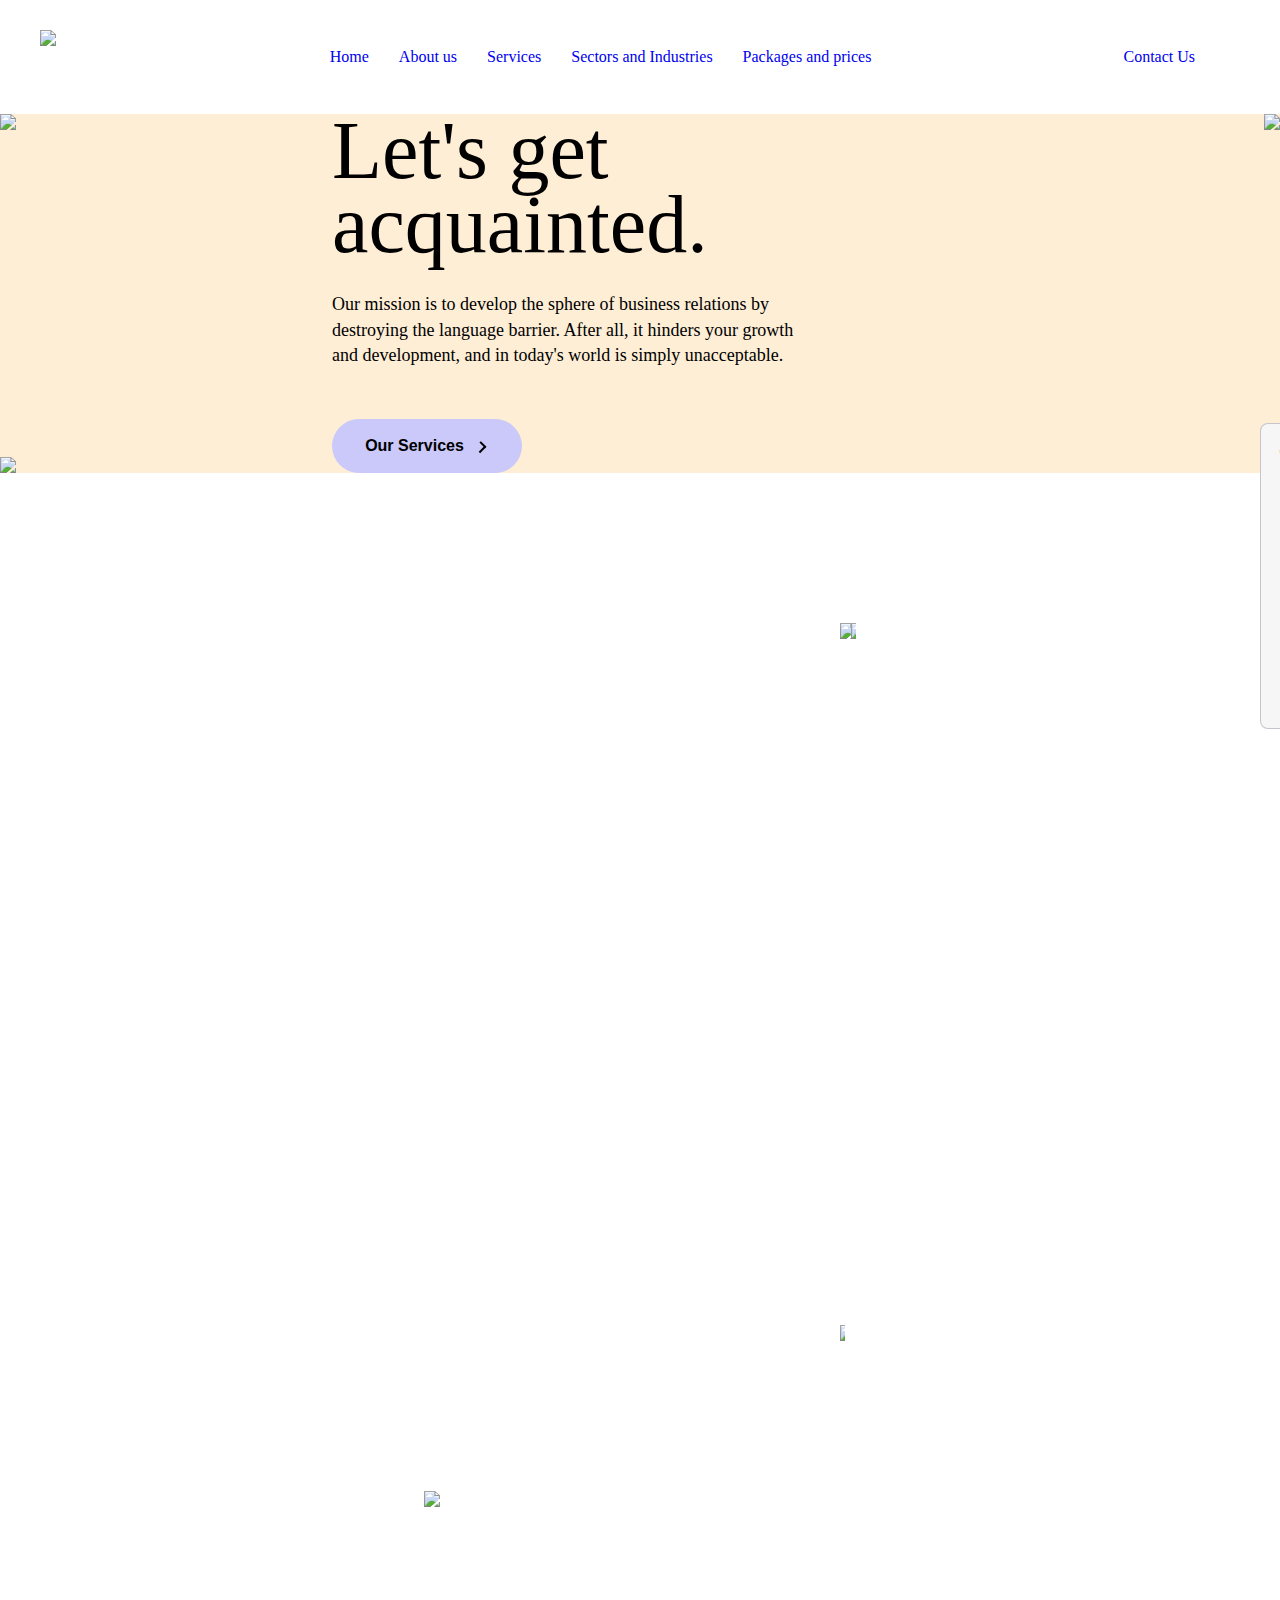
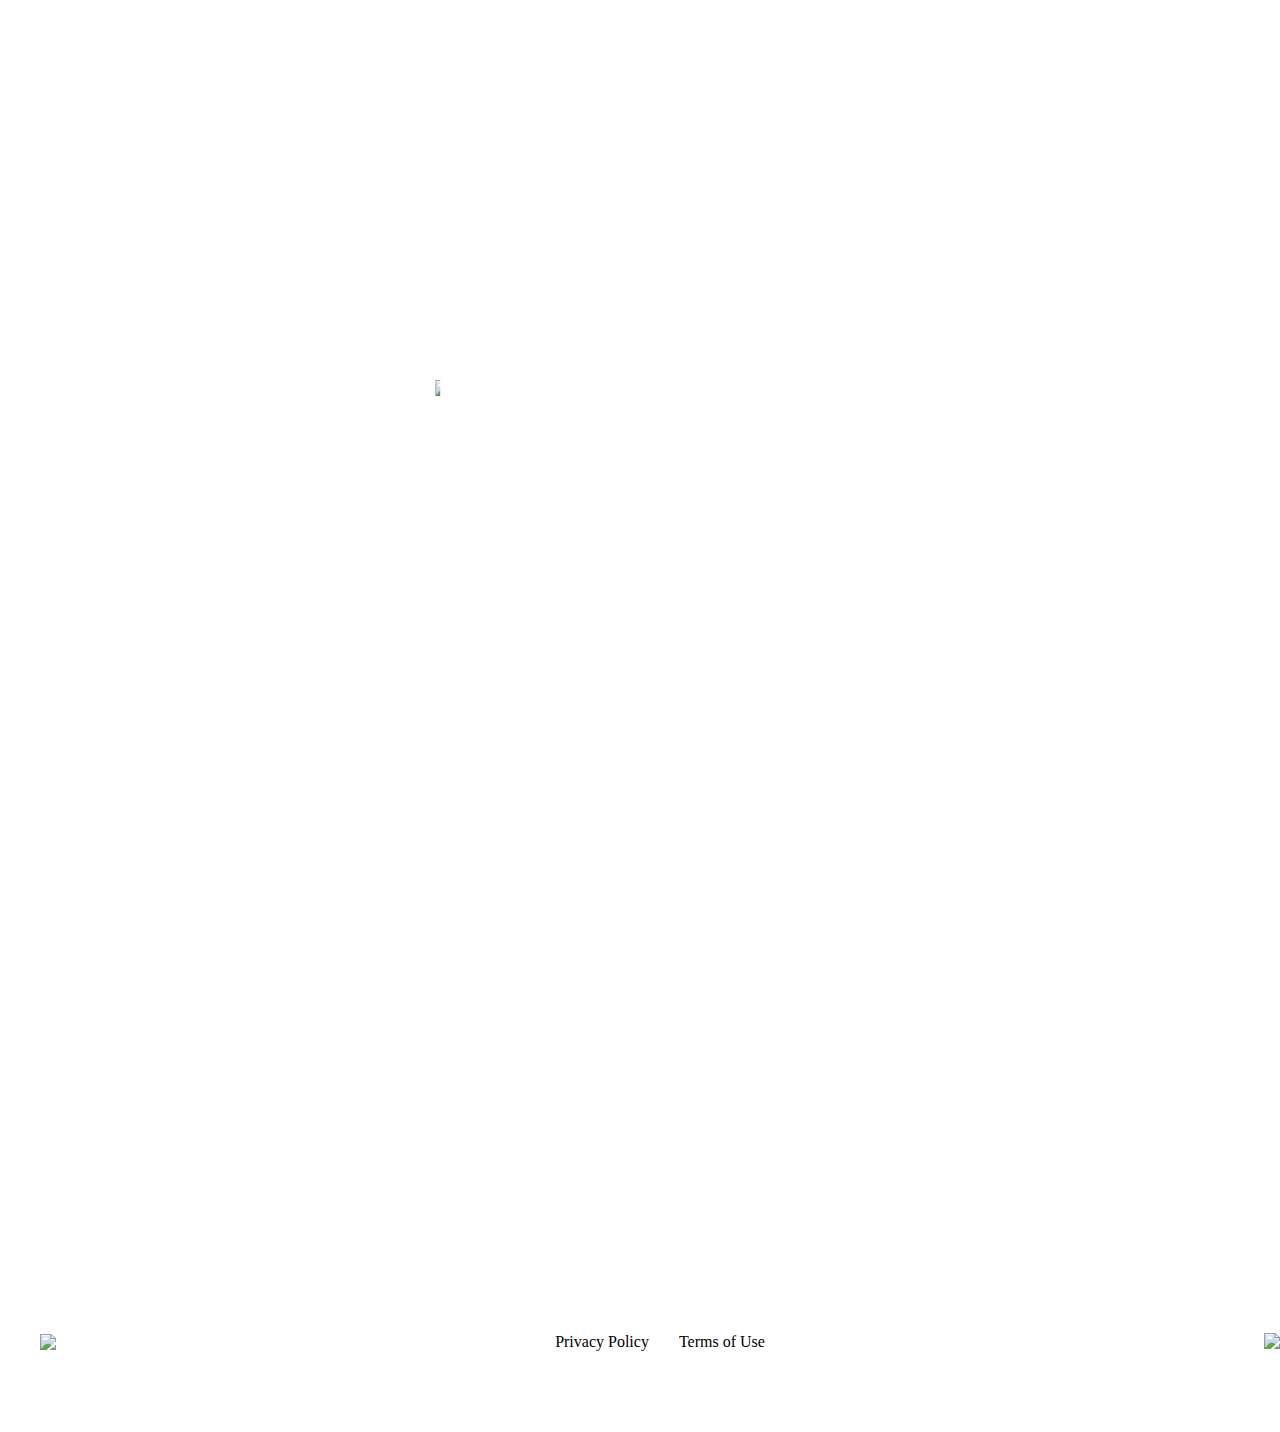
==== commit 523bc70e: "final fix" ====
--- a/public_html/pages/aboutUs/index.html
+++ b/public_html/pages/aboutUs/index.html
@@ -5,9 +5,8 @@
 
     <meta name="viewport" content="width=device-width, initial-scale=1.0" />
     <title>About Us</title>
-
-    <link rel="shortcut icon" href="favicon.ico" />
-    <link rel="icon" href="favicon.ico" />
+    <link rel="shortcut icon" type="image/x-icon" href="../..//images/viewpoint_fav.ico" />
+
     <!-- <link rel="stylesheet" href="/reg-form/intlTelInput.css" /> -->
     <!-- <link rel="stylesheet" href="/public_html/css/burger.css" /> -->
     <!-- <link rel="stylesheet" href="/public_html/css/reset.css" /> -->
@@ -32,7 +31,7 @@
               A fake / hidden checkbox is used as click reciever,
               so you can use the :checked selector on it.
               -->
-              <input type="checkbox" />
+              <input type="checkbox" class="input" />
 
               <!--
               Some spans to act as a hamburger.
@@ -117,14 +116,24 @@
             <img class="topImg" src="./images/teacher (1).png" />
             <div class="cookiesContainer">
               <div class="cookiesWrapper">
-              <div class="cookieBtnWrapper">
-                <button class="cookieBtnArrow" type="button"><img class="cookieBtnArrowImg" src="./images/cookieArrow.png" alt=""></button>
-                <span class="cookieTitle">Cookie</span>
+                <div class="cookieBtnWrapper">
+                  <button class="cookieBtnArrow" type="button">
+                    <img
+                      class="cookieBtnArrowImg"
+                      src="../../images/cookieArrow.png"
+                      alt=""
+                    />
+                  </button>
+                  <span class="cookieTitle">Cookie</span>
+                </div>
+                <button class="cookieBtnClose">+</button>
               </div>
-              <button class="cookieBtnClose">+</button>
-            </div>
               <p class="cookiesText">
-                We use cookies for better UX and analytics, and ads. Check our <a class="cookiesTextLink" href="./pages/privacy/index.html">Privacy Policy</a> for more details.
+                We use cookies for better UX and analytics, and ads. Check our
+                <a class="cookiesTextLink" href="./pages/privacy/index.html"
+                  >Privacy Policy</a
+                >
+                for more details.
               </p>
               <button class="cookieBtnAccept">Accept</button>
             </div>
@@ -134,9 +143,9 @@
       </div>
     </header>
     <main class="main">
-      <section class="infoSection">
+      <section class="infoSection" id="animation">
         <div class="infoCard container">
-          <div class="textBlock">
+          <div class="textBlock hide">
             <h2 class="infoSubtitle orange">Our Mission</h2>
             <h1 class="InfoTitle title">
               Personal and professional language solutions!
@@ -157,7 +166,7 @@
           </div>
         </div>
         <div class="infoCard container">
-          <div class="textBlock">
+          <div class="textBlock hide">
             <h2 class="infoSubtitle green">Our Training</h2>
             <h1 class="InfoTitle title">
               To understand language is to understand the WORLD!
@@ -179,7 +188,7 @@
         </div>
       </section>
     </main>
-    <section class="contactUs container">
+    <section class="contactUs container hide" >
       <img
         class="squaresTopDesktop contactSquareTop"
         src="./images/desktopSquaresTop.png"
@@ -189,7 +198,7 @@
         src="./images/desktopSquaresTop.png"
       />
       <img class="photoCenter" src="./images/cafe.png" />
-      <div class="textBlockContact">
+      <div class="textBlockContact ">
         <h1 class="contactTitle title">Cooperate with us!</h1>
         <p class="contactText ordinaryText">
           There's nothing left to do, just fill in the form and our manager will
@@ -232,5 +241,28 @@
 
     <script src="../../js/jquery.js"></script>
     <script src="../../js/main.js"></script>
+    <script>
+      $(function () {
+        // $(document).ready shorthand
+        $("animation").fadeIn("slow");
+      });
+
+      $(document).ready(function () {
+        /* Every time the window is scrolled ... */
+        $(window).scroll(function () {
+          /* Check the location of each desired element */
+          $(".hide").each(function (i) {
+            var bottom_of_object =
+              $(this).position().top + $(this).outerHeight();
+            var bottom_of_window = $(window).scrollTop() + $(window).height();
+
+            /* If the object is completely visible in the window, fade it it */
+            if (bottom_of_window > bottom_of_object) {
+              $(this).animate({ opacity: "1", "padding-top": "20px" }, 500);
+            }
+          });
+        });
+      });
+    </script>
   </body>
 </html>
--- a/public_html/css/styles_mobile.css
+++ b/public_html/css/styles_mobile.css
@@ -550,6 +550,10 @@
   margin-top: 0px;
   margin-left: 10px;
 }
+
+.hide {
+  opacity: 0;
+}
 /* MODAL END */
 
 .cookiesContainer {
--- a/public_html/css/styles_mobile.css
+++ b/public_html/css/styles_mobile.css
@@ -550,6 +550,10 @@
   margin-top: 0px;
   margin-left: 10px;
 }
+
+.hide {
+  opacity: 0;
+}
 /* MODAL END */
 
 .cookiesContainer {
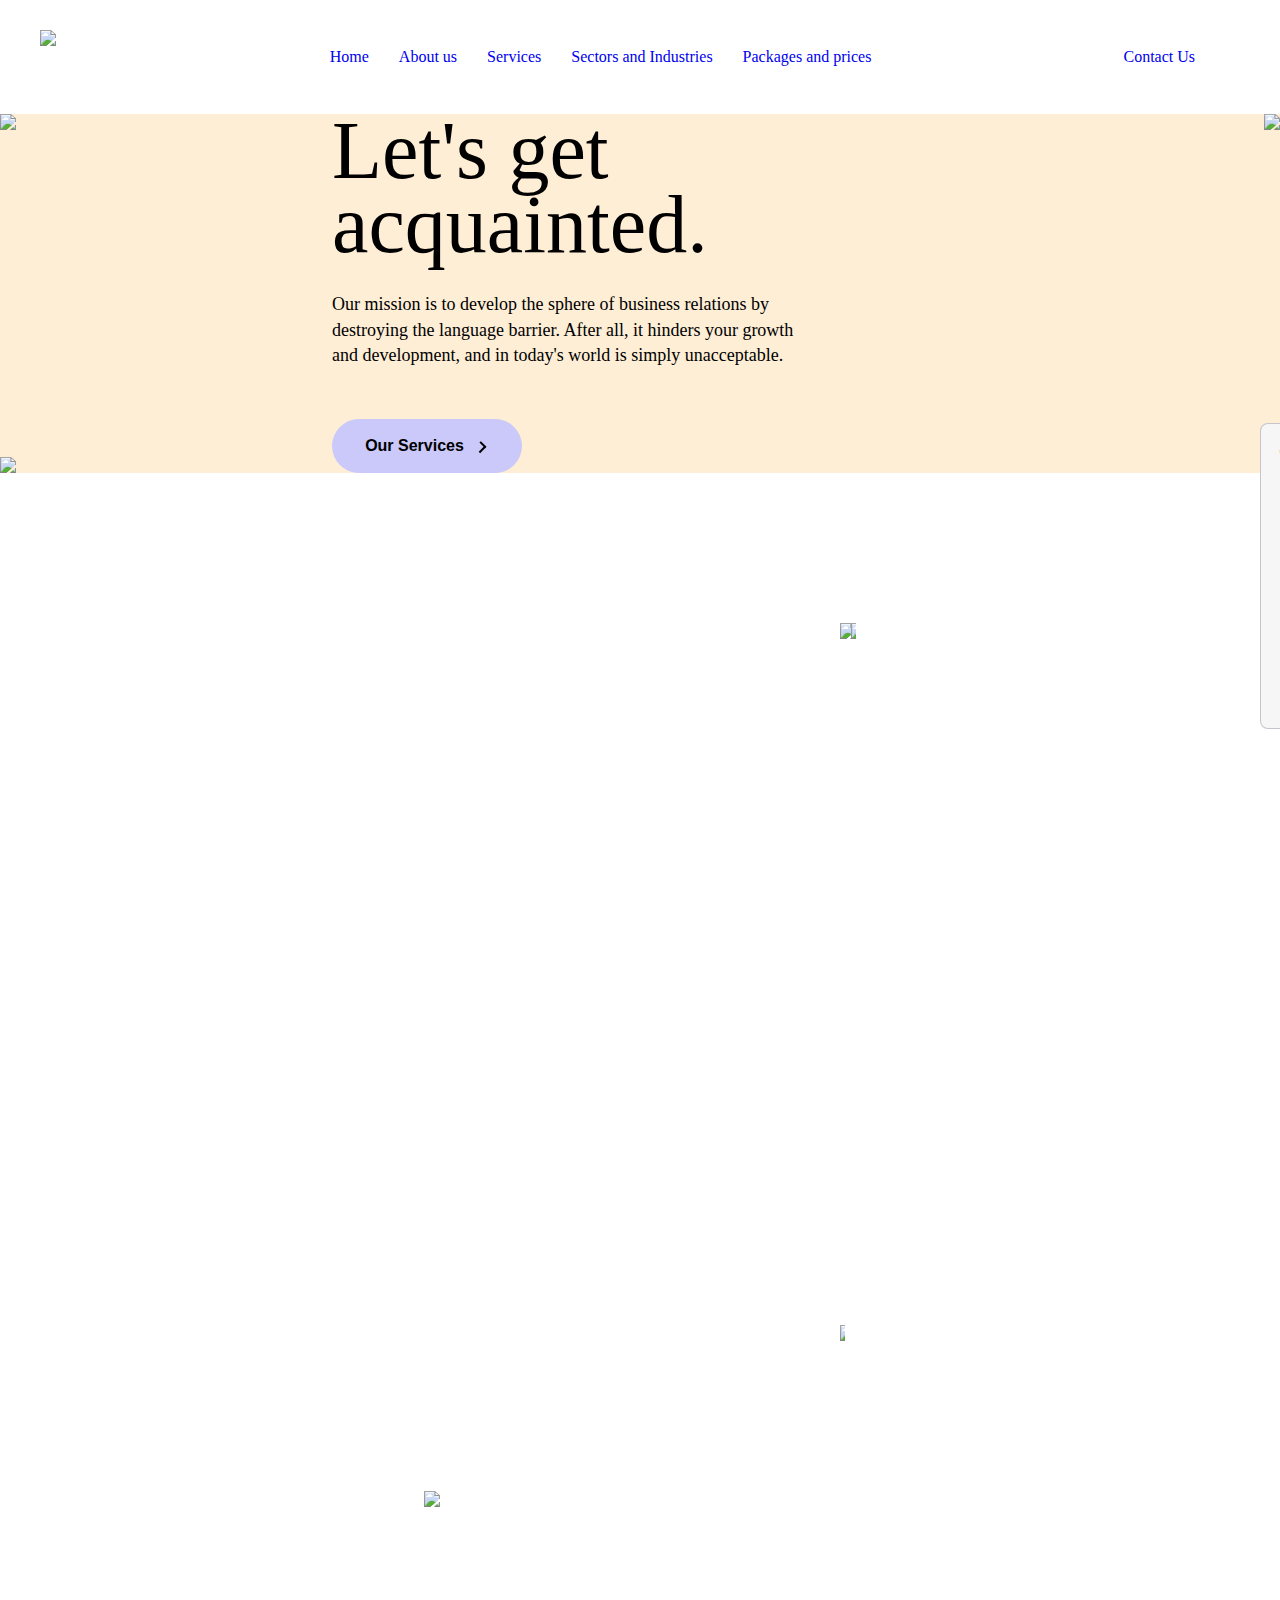
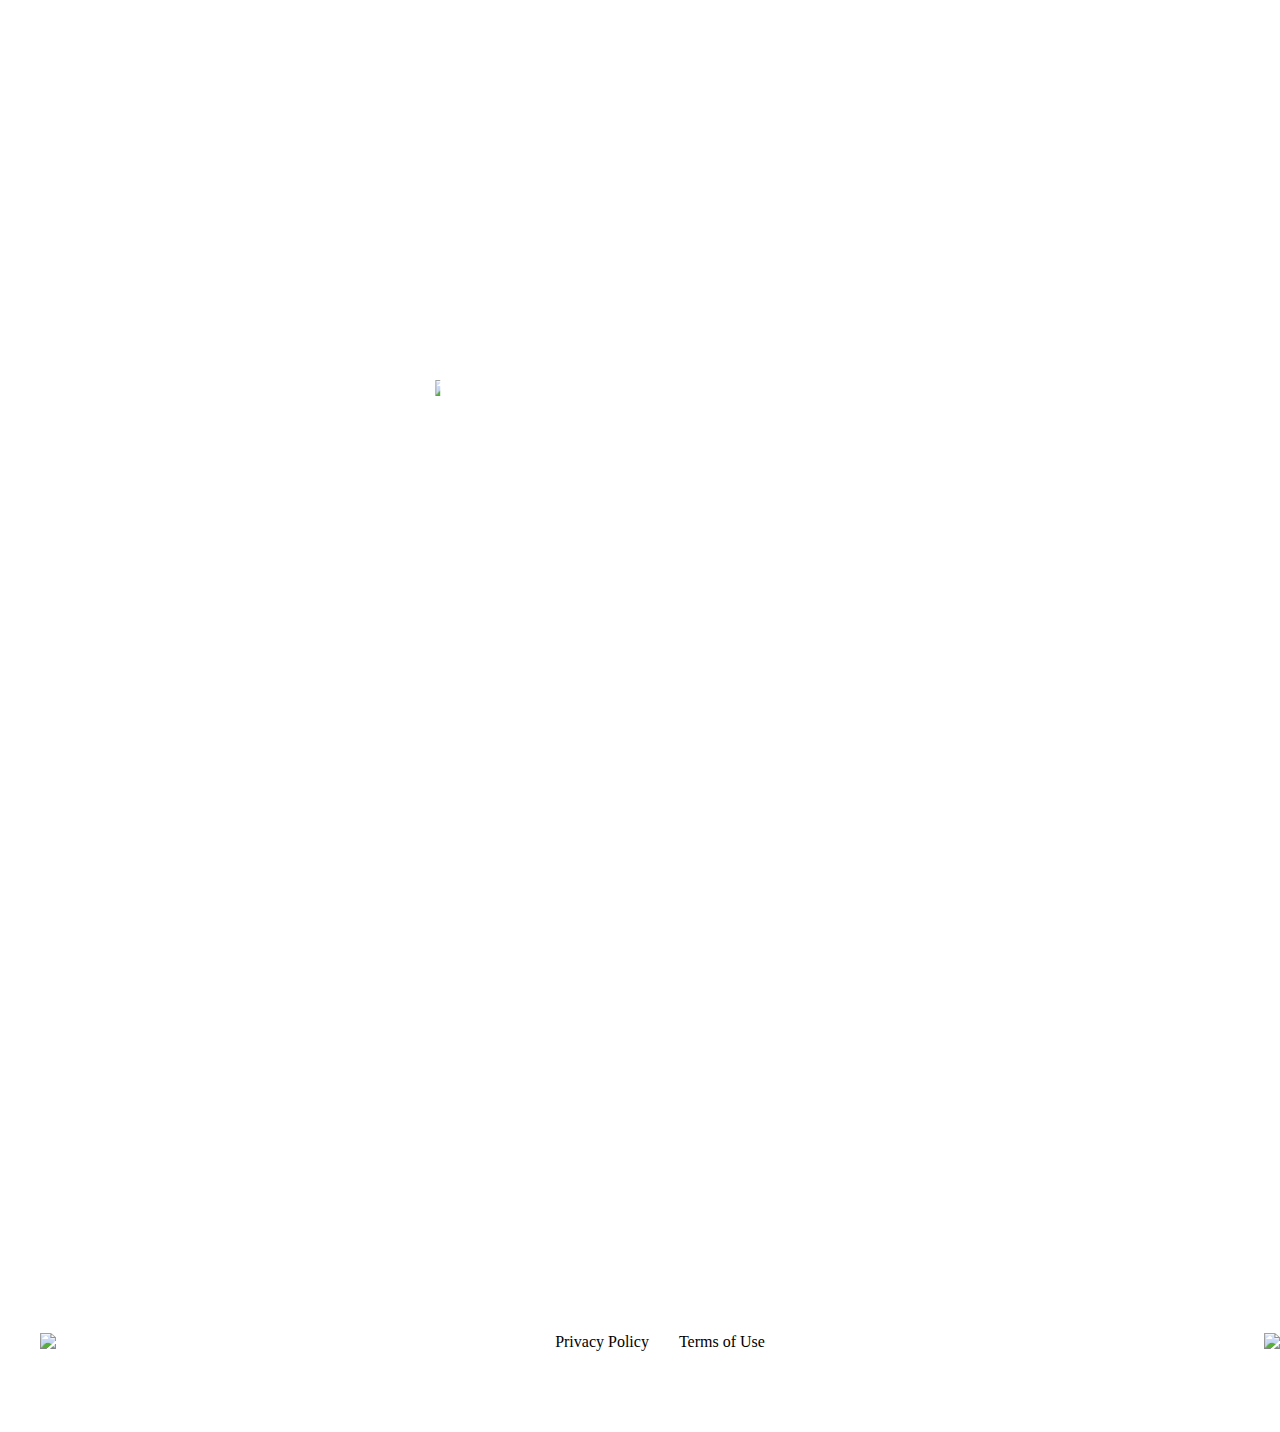
==== commit 0e6b05df: "final fix2" ====
--- a/public_html/pages/aboutUs/index.html
+++ b/public_html/pages/aboutUs/index.html
@@ -24,7 +24,8 @@
     <header class="header">
       <div class="">
         <div class="topBlock container">
-          <img class="logoImgTop" src="./images/mainLogo.png" />
+          <a href="../../index.html">
+          <img class="logoImgTop" src="./images/mainLogo.png" /></a>
           <nav role="navigation" class="nav">
             <div id="menuToggle" class="burgerMenu">
               <!--
@@ -221,7 +222,8 @@
       />
     </section>
     <footer class="footer desktopWrapper container">
-      <img class="logoFooter" src="./images/mainLogo.png" />
+      <a href="../../index.html">
+      <img class="logoFooter" src="./images/mainLogo.png" /></a>
       <div class="termsNPrivacy">
         <a href="../privacy/index.html" class="privacy">Privacy Policy</a>
         <a href="../terms/index.html" class="terms">Terms of Use</a>
